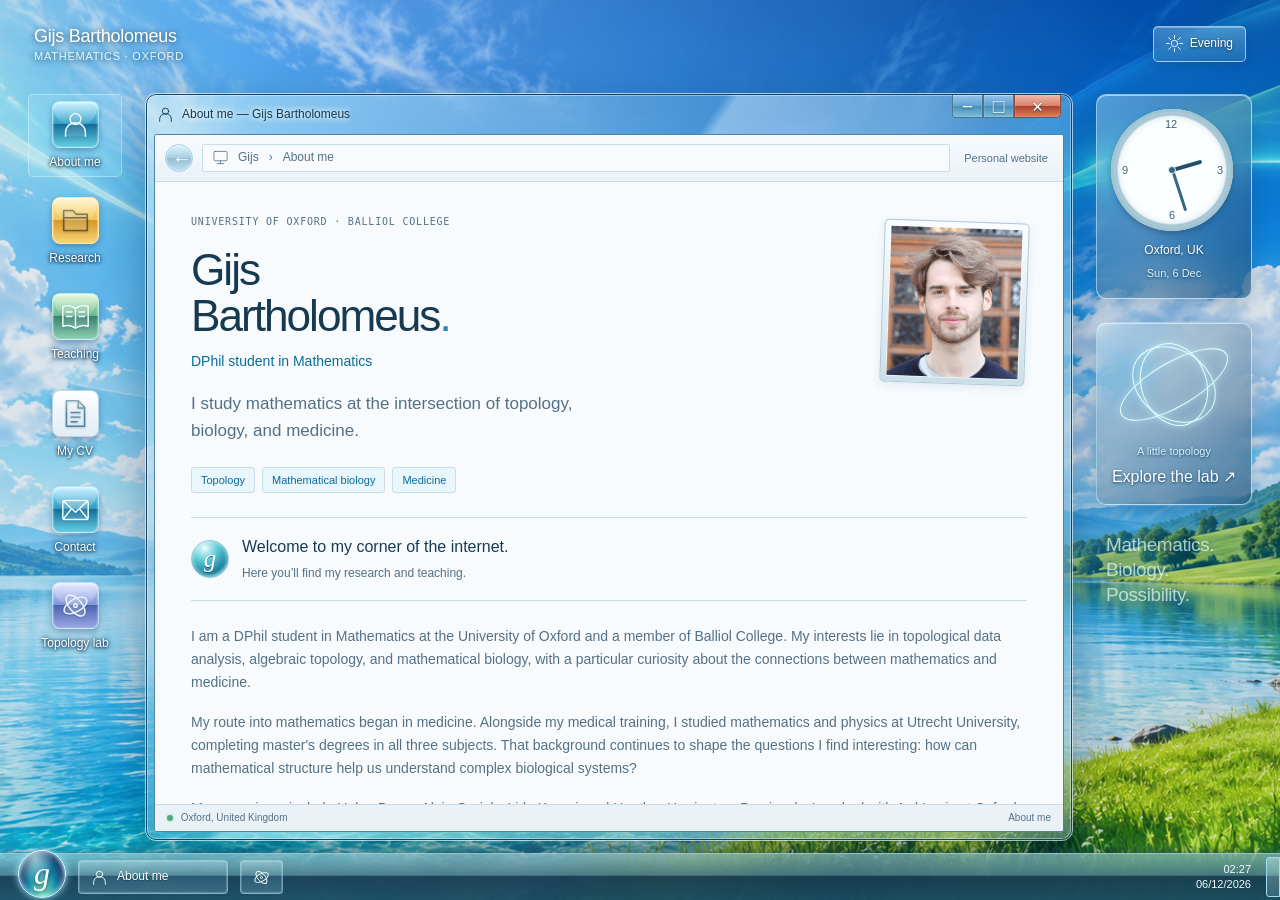
==== site/index.html @ 88df1aa8 "Create Frutiger Aero academic website" ====
<!doctype html>
<html lang="en">
<head>
<meta charset="utf-8"><meta name="viewport" content="width=device-width, initial-scale=1">
<title>Gijs Bartholomeus — Mathematics, Oxford</title>
<meta name="description" content="Gijs Bartholomeus, DPhil student in Mathematics at Oxford. Topology, mathematical biology, and medicine. Research, publications, teaching, and an interactive topology playground.">
<meta name="theme-color" content="#15759c"><meta name="color-scheme" content="light dark">
<meta property="og:title" content="Gijs Bartholomeus — Mathematics, Oxford"><meta property="og:description" content="I study mathematics at the intersection of topology, biology, and medicine."><meta property="og:type" content="website"><meta property="og:url" content="https://gijsbartholomeus.github.io/"><meta property="og:image" content="https://gijsbartholomeus.github.io/assets/portrait.png"><meta property="og:image:alt" content="Portrait of Gijs Bartholomeus">
<link rel="canonical" href="https://gijsbartholomeus.github.io/"><link rel="icon" href="assets/favicon.svg" type="image/svg+xml"><link rel="stylesheet" href="style.css">
<script>try{document.documentElement.dataset.theme=localStorage.getItem('aero-theme')||'light';}catch{}</script>
<script src="topology.js" defer></script><script src="app.js" defer></script>
</head>
<body>
<svg class="icon-defs" xmlns="http://www.w3.org/2000/svg" aria-hidden="true"><defs>
<symbol id="i-user" viewBox="0 0 32 32"><circle cx="16" cy="10" r="6"/><path d="M5 29v-4a11 11 0 0 1 22 0v4"/></symbol>
<symbol id="i-folder" viewBox="0 0 32 32"><path d="M3 9V5h10l4 4h12v18H3Z"/><path d="M3 13h26"/></symbol>
<symbol id="i-book" viewBox="0 0 32 32"><path d="M16 7C11 3 5 4 2 5v22c5-2 10-1 14 2 4-3 9-4 14-2V5c-3-1-9-2-14 2v22"/><path d="M6 11h6M6 16h6M20 11h6M20 16h6"/></symbol>
<symbol id="i-file" viewBox="0 0 32 32"><path d="M6 2h13l7 7v21H6Z"/><path d="M19 2v8h7M11 15h10M11 20h10M11 25h7"/></symbol>
<symbol id="i-mail" viewBox="0 0 32 32"><rect x="2" y="6" width="28" height="21" rx="2"/><path d="m3 7 13 12L29 7M3 26l8-10m18 10-8-10"/></symbol>
<symbol id="i-topology" viewBox="0 0 32 32"><ellipse cx="16" cy="16" rx="14" ry="7" transform="rotate(-30 16 16)"/><ellipse cx="16" cy="16" rx="14" ry="7" transform="rotate(50 16 16)"/><circle cx="16" cy="16" r="2"/></symbol>
<symbol id="i-down" viewBox="0 0 32 32"><path d="M16 3v20m-8-8 8 8 8-8M4 23v6h24v-6"/></symbol>
<symbol id="i-sun" viewBox="0 0 32 32"><circle cx="16" cy="16" r="6"/><path d="M16 1v5m0 20v5M1 16h5m20 0h5M5 5l4 4m14 14 4 4M5 27l4-4M23 9l4-4"/></symbol>
<symbol id="i-monitor" viewBox="0 0 32 32"><rect x="2" y="3" width="28" height="20" rx="2"/><path d="M16 23v6M9 29h14"/></symbol>
</defs></svg>
<a class="skip-link" href="#about">Skip to profile content</a>
<div class="wallpaper" aria-hidden="true"></div><div class="light-ribbon" aria-hidden="true"></div>
<header class="desktop-heading"><a class="desktop-brand" href="#about">Gijs Bartholomeus <span>Mathematics · Oxford</span></a><div class="desktop-tools"><button id="theme-toggle" class="glass-button" type="button"><svg class="icon" aria-hidden="true"><use href="#i-sun"/></svg><span>Evening</span></button></div></header>
<div class="desktop-layout">
<nav class="desktop-shortcuts" aria-label="Desktop shortcuts">
<a class="shortcut" href="#about"><span class="desktop-icon blue"><svg aria-hidden="true"><use href="#i-user"/></svg></span><span>About me</span></a>
<a class="shortcut" href="#research"><span class="desktop-icon gold"><svg aria-hidden="true"><use href="#i-folder"/></svg></span><span>Research</span></a>
<a class="shortcut" href="#teaching"><span class="desktop-icon green"><svg aria-hidden="true"><use href="#i-book"/></svg></span><span>Teaching</span></a>
<a class="shortcut" href="#cv"><span class="desktop-icon paper"><svg aria-hidden="true"><use href="#i-file"/></svg></span><span>My CV</span></a>
<a class="shortcut" href="#contact"><span class="desktop-icon blue"><svg aria-hidden="true"><use href="#i-mail"/></svg></span><span>Contact</span></a>
<a class="shortcut" href="#playground"><span class="desktop-icon violet"><svg aria-hidden="true"><use href="#i-topology"/></svg></span><span>Topology lab</span></a>
</nav>
<main class="aero-window" id="profile-window" aria-label="Academic profile">
<div class="titlebar" id="window-handle"><span class="window-title"><svg class="icon" aria-hidden="true"><use id="window-icon" href="#i-user"/></svg><span id="window-title">About me — Gijs Bartholomeus</span></span><div class="window-controls"><button id="minimize" aria-label="Minimize profile window" type="button">−</button><button id="maximize" aria-label="Maximize profile window" aria-pressed="false" type="button">□</button><button id="close-window" class="close" aria-label="Close profile window" type="button">×</button></div></div>
<div class="window-shell"><div class="explorer-toolbar"><button id="back" type="button" aria-label="Back to previous folder" disabled>←</button><div class="breadcrumb"><svg class="icon" aria-hidden="true"><use href="#i-monitor"/></svg><a href="#about">Gijs</a><span aria-hidden="true">›</span><span id="folder-name">About me</span></div><span class="toolbar-label">Personal website</span></div>
<div class="explorer-layout">
<div class="content-scroll" id="content-scroll">
<section class="panel" id="about" aria-labelledby="about-title"><div class="profile-hero"><div><p class="eyebrow">University of Oxford · Balliol College</p><h1 id="about-title" tabindex="-1">Gijs<br>Bartholomeus<span class="name-dot">.</span></h1><p class="position">DPhil student in Mathematics</p><p class="intro">I study mathematics at the intersection of topology, biology, and medicine.</p></div><figure class="portrait"><img src="assets/portrait.png" alt="Gijs Bartholomeus" width="1597" height="1817"></figure></div><div class="research-keywords"><span>Topology</span><span>Mathematical biology</span><span>Medicine</span></div><div class="welcome-note"><span class="welcome-orb" aria-hidden="true">g</span><div><h2>Welcome to my corner of the internet.</h2><p>Here you’ll find my research and teaching.</p></div></div><div class="about-copy"><p>I am a DPhil student in Mathematics at the University of Oxford and a member of Balliol College. My interests lie in topological data analysis, algebraic topology, and mathematical biology, with a particular curiosity about the connections between mathematics and medicine.</p><p>My route into mathematics began in medicine. Alongside my medical training, I studied mathematics and physics at Utrecht University, completing master&#x27;s degrees in all three subjects. That background continues to shape the questions I find interesting: how can mathematical structure help us understand complex biological systems?</p><p>My supervisors include Helen Byrne, Alain Goriely, Lida Kanari, and Heather Harrington. Previously, I worked with Ard Louis at Oxford on simplicity bias and sloppiness in gene regulatory networks.</p></div><div class="button-row"><a class="aero-button primary" href="#research"><svg class="icon" aria-hidden="true"><use href="#i-folder"/></svg>Explore my research</a><a class="aero-button" href="assets/gijs-bartholomeus-cv.pdf" download>Download CV</a></div></section>
<section class="panel" id="research" aria-labelledby="research-title"><p class="eyebrow">Research folder</p><h2 class="page-title" id="research-title" tabindex="-1">Structure in living systems.</h2><p class="section-intro">My interests span topology, mathematical biology, and the connections between mathematics and medicine.</p><div class="interests-grid"><article class="interest"><span class="roman">01</span><div><h3>Topological data analysis</h3><p>Finding structure in complex data through connectivity, loops, and the features that persist across scales.</p></div></article><article class="interest"><span class="roman">02</span><div><h3>Algebraic topology</h3><p>Studying shape through algebraic structures, and exploring how these ideas can inform applied questions.</p></div></article><article class="interest"><span class="roman">03</span><div><h3>Mathematical biology</h3><p>Using mathematical models to understand the dynamics and organisation of living systems.</p></div></article><article class="interest"><span class="roman">04</span><div><h3>Mathematics &amp; medicine</h3><p>Bringing a clinical perspective to questions in mathematical modelling and the analysis of biomedical data.</p></div></article></div><div class="research-content"><div class="research-group"><h2 class="eyebrow">Publications</h2><article class="research-row"><span class="date">2023</span><div><h3><a href="https://doi.org/10.1007/s00330-023-09643-8">Robustness of pulmonary nodule radiomic features on computed tomography as a function of varying radiation dose levels: a multi-dose in vivo patient study <span aria-hidden="true">↗</span></a></h3><p class="authors">G. A. Bartholomeus, W. A. C. van Amsterdam, A. M. den Harder, M. J. Willemink, R. W. van Hamersvelt, P. A. de Jong &amp; T. Leiner</p><p class="metadata">European Radiology · 33, 7044–7055</p></div></article><article class="research-row"><span class="date">2022</span><div><h3><a href="https://doi.org/10.1038/s41598-022-09775-9">Individual treatment effect estimation in the presence of unobserved confounding using proxies: a cohort study in stage III non-small cell lung cancer <span aria-hidden="true">↗</span></a></h3><p class="authors">W. A. C. van Amsterdam, J. J. C. Verhoeff, N. I. Harlianto, G. A. Bartholomeus, A. M. Puli, P. A. de Jong, T. Leiner, A. S. R. van Lindert, M. J. C. Eijkemans &amp; R. Ranganath</p><p class="metadata">Scientific Reports · 12, 5848</p></div></article></div><div class="research-group"><h2 class="eyebrow">Selected projects</h2><article class="research-row"><span class="date">2025–26</span><div><h3>Simplicity bias and sloppiness in gene regulatory networks</h3><p>Master&#x27;s research on dynamical phenotypes in models of the budding-yeast cell cycle, connecting global biases in behaviour with local parameter-space geometry.</p><p class="metadata">MSc thesis · University of Oxford · Supervisor: Ard Louis</p></div></article></div></div></section>
<section class="panel" id="teaching" aria-labelledby="teaching-title"><h2 class="eyebrow" id="teaching-title" tabindex="-1">Teaching & outreach</h2><div class="teaching-content"><article class="teaching-row"><span class="date">2020–26</span><div><h3>Teaching assistant</h3><p class="institution">Utrecht University</p><p>Teaching across mathematics, physics, and medicine.</p></div></article><article class="teaching-row"><span class="date">2018–25</span><div><h3>Senior teacher</h3><p class="institution">Stichting Studiebegeleiding, Leiden</p><p>Intensive examination-preparation courses for secondary-school students, alongside leading a team of teaching assistants.</p></div></article></div><div class="soft-note"><svg class="icon" aria-hidden="true"><use href="#i-book"/></svg><p>I’m interested in mathematics education and in making difficult ideas approachable.</p></div></section>
<section class="panel" id="cv" aria-labelledby="cv-title"><p class="eyebrow">Documents / Curriculum vitae</p><h2 class="page-title" id="cv-title" tabindex="-1">My academic CV.</h2><div class="cv-file"><span class="desktop-icon paper"><svg aria-hidden="true"><use href="#i-file"/></svg></span><div><h3>Gijs Bartholomeus — Curriculum Vitae</h3><p>PDF · 2 pages · Updated 21 October 2026</p></div></div><div class="button-row"><a class="aero-button primary" href="assets/gijs-bartholomeus-cv.pdf" download><svg class="icon" aria-hidden="true"><use href="#i-down"/></svg>Download PDF</a><a class="aero-button" href="assets/gijs-bartholomeus-cv.pdf" target="_blank" rel="noopener">Open PDF in a new tab ↗</a></div><details class="cv-preview"><summary>Preview the CV</summary><object data="assets/gijs-bartholomeus-cv.pdf" type="application/pdf" aria-label="Academic CV preview"><p>Your browser does not display PDFs here. <a href="assets/gijs-bartholomeus-cv.pdf">Open the CV</a>.</p></object></details></section>
<section class="panel" id="contact" aria-labelledby="contact-title"><h2 class="eyebrow" id="contact-title" tabindex="-1">Address book</h2><p class="section-intro">I’m happy to hear from people interested in topology, mathematical biology, and the connections between mathematics and medicine.</p><div class="contact-card"><span class="desktop-icon blue"><svg aria-hidden="true"><use href="#i-mail"/></svg></span><div><span class="eyebrow">Email</span><span class="email">firstname.lastname [at] balliol [dot] ox [dot] ac [dot] uk</span></div></div><div class="contact-links"><a href="https://github.com/gijsbartholomeus"><span>GitHub</span><span>gijsbartholomeus ↗</span></a><a href="https://www.linkedin.com/in/gijsbartholomeus"><span>LinkedIn</span><span>Gijs Bartholomeus ↗</span></a><a href="https://www.balliol.ox.ac.uk/"><span>College</span><span>Balliol College ↗</span></a></div><p class="contact-location">University of Oxford · Oxford, United Kingdom</p></section>
<section class="panel" id="playground" aria-labelledby="playground-title"><p class="eyebrow">Topology lab / An interactive experiment</p><h2 class="page-title" id="playground-title" tabindex="-1">When does a loop appear?</h2><p class="section-intro">Move the scale slider. Nearby points connect; three mutually connected points form a filled triangle. Watch separate pieces join and loops appear, then fill in.</p><div class="lab-toolbar"><label>Point cloud <select id="cloud-shape"><option value="ring">One ring</option><option value="double">Two rings</option><option value="clusters">Three clusters</option></select></label><button class="aero-button" type="button" id="animate-lab" aria-pressed="false">Play scale</button><button class="aero-button" type="button" id="reset-lab">Reset</button></div><div class="canvas-frame"><canvas id="topology" role="img" aria-label="Interactive Vietoris–Rips complex. The counts of connected components and unfilled loops are shown below."></canvas><div class="canvas-caption">VIETORIS–RIPS FILTRATION <span>ℤ₂ coefficients</span></div></div><div class="scale-control"><label for="scale">Connection scale ε <output id="scale-value" for="scale">0.35</output></label><input id="scale" type="range" min="0" max="240" value="35" step="1"><div class="range-labels"><span>Separate points</span><span>Connected structure</span></div></div><dl class="lab-stats" aria-live="polite" aria-atomic="true"><div><dt>Components β₀</dt><dd id="components">—</dd></div><div><dt>Unfilled loops β₁</dt><dd id="loops">—</dd></div><div><dt>Edges</dt><dd id="edges">—</dd></div></dl><details class="math-explanation"><summary>What am I looking at?</summary><p>This is the 2-skeleton of a Vietoris–Rips complex. An edge joins points at distance at most ε; a triangle is filled when all three edges are present. The displayed counts are computed from the complex at the current scale.</p><p>β₀ counts connected components. β₁ counts independent unfilled loops, using homology over ℤ₂. Higher-dimensional simplices do not change these two counts. This is an illustration of the filtration used in persistent homology; it does not compute a persistence barcode.</p><p>The point clouds are synthetic examples. Distances are in arbitrary units.</p></details><noscript><p>The topology playground needs JavaScript. All other website content remains available.</p></noscript></section>
<footer class="content-footer"><span>© <span id="year">2026</span> Gijs Bartholomeus</span></footer>
</div></div><div class="window-status"><span><span class="status-dot"></span> Oxford, United Kingdom</span><span id="status-label">About me</span></div></div>
</main>
<div id="desktop-welcome" class="desktop-welcome" hidden><p>Welcome to my personal desktop.</p><a class="glass-button" href="#about" id="restore-profile">Open my profile</a></div>
<aside class="gadgets" aria-label="Desktop gadgets"><div class="gadget clock-gadget"><div class="clockface" aria-hidden="true"><span class="clock-number n12">12</span><span class="clock-number n3">3</span><span class="clock-number n6">6</span><span class="clock-number n9">9</span><span class="hand hour" id="hour-hand"></span><span class="hand minute" id="minute-hand"></span><span class="clock-pin"></span></div><p>Oxford, UK</p><time id="oxford-time">London time</time></div><a class="gadget topology-gadget" href="#playground"><div class="glass-orbit" aria-hidden="true"><span></span><span></span><span></span></div><span class="gadget-label">A little topology</span><strong>Explore the lab ↗</strong></a><div class="desktop-signature">Mathematics.<br>Biology.<br>Possibility.</div></aside>
</div>
<nav class="start-menu" id="start-menu" aria-label="Start menu" hidden><div class="start-profile"><img src="assets/portrait.png" alt="" width="44" height="44"><span>Gijs Bartholomeus<small>University of Oxford</small></span></div><a href="#about"><svg class="icon" aria-hidden="true"><use href="#i-user"/></svg>About me</a><a href="#research"><svg class="icon" aria-hidden="true"><use href="#i-folder"/></svg>Research</a><a href="#teaching"><svg class="icon" aria-hidden="true"><use href="#i-book"/></svg>Teaching</a><a href="#cv"><svg class="icon" aria-hidden="true"><use href="#i-file"/></svg>Curriculum vitae</a><a href="#contact"><svg class="icon" aria-hidden="true"><use href="#i-mail"/></svg>Contact</a><a href="#playground"><svg class="icon" aria-hidden="true"><use href="#i-topology"/></svg>Topology lab</a><div class="start-footer">Welcome to my corner of the internet.</div></nav>
<footer class="taskbar"><button class="start-orb" id="start" type="button" aria-label="Open Start menu" aria-expanded="false" aria-controls="start-menu">g</button><button class="task-tab" id="task-profile" type="button" aria-label="Restore profile window"><svg class="icon" aria-hidden="true"><use href="#i-user"/></svg><span id="task-label">About me</span></button><a class="task-lab" href="#playground" aria-label="Open topology lab"><svg class="icon" aria-hidden="true"><use href="#i-topology"/></svg></a><span class="taskbar-spacer"></span><span class="task-clock"><time id="task-time"></time><span id="task-date"></span></span><button id="show-desktop" type="button" aria-label="Show desktop" title="Show desktop"></button></footer>
</body></html>
---- site/style.css ----
:root{color-scheme:light;--ink:#183a50;--muted:#557084;--page:#f7fbfe;--sidebar:#eaf2f8;--line:#cadce8;--accent:#086d9b;--soft:#e9f6fc;--glass:rgba(174,225,245,.48);--button-top:#fff;--button-bottom:#d7e7ef}html[data-theme=dark]{color-scheme:dark;--ink:#e3f4ff;--muted:#abc6d8;--page:#132b3c;--sidebar:#1b3548;--line:#3a566b;--accent:#8ad7ff;--soft:#1d3d50;--glass:rgba(50,101,130,.65);--button-top:#3e617a;--button-bottom:#244258}*{box-sizing:border-box}body{margin:0;color:var(--ink);background:#146e91;font:14px/1.65 'Segoe UI',Tahoma,Arial,sans-serif;-webkit-font-smoothing:antialiased}button,input,select{font:inherit}button,a,summary,input,select{-webkit-tap-highlight-color:transparent}button,summary{cursor:pointer}a{color:var(--accent);text-decoration:none}a:hover{text-decoration:underline}button:focus-visible,a:focus-visible,input:focus-visible,select:focus-visible,summary:focus-visible{outline:3px solid #edb932;outline-offset:3px}button:disabled{cursor:default;opacity:.4}h1,h2,h3,h4,p,figure,dl,dd{margin:0}h1,h2,h3,h4{font-weight:400}button{color:inherit}svg{display:block}.icon-defs{position:absolute;width:0;height:0;overflow:hidden}.icon{width:17px;height:17px;fill:none;stroke:currentColor;stroke-width:1.7;stroke-linecap:round;stroke-linejoin:round;flex:none}[hidden]{display:none!important}.skip-link{position:fixed;top:-100px;left:20px;background:var(--page);padding:10px 18px;z-index:100}.skip-link:focus{top:10px}.wallpaper{position:fixed;inset:0;z-index:-3;background:linear-gradient(#073b6322,#094c6d22),url('assets/aero-wallpaper.png') center/cover no-repeat,linear-gradient(145deg,#16447c,#48b9ce 62%,#80c783);transition:filter .4s}.light-ribbon{position:fixed;z-index:-2;pointer-events:none;inset:0;background:radial-gradient(ellipse at 30% 0%,#f5ffff44,transparent 60%)}html[data-theme=dark] .wallpaper{filter:brightness(.45) saturate(.85)}.desktop-heading{padding:22px 34px 20px;display:flex;justify-content:space-between;align-items:center;gap:20px;color:#fff;text-shadow:0 1px 6px #17405b}.desktop-brand{color:inherit;font-size:18px;letter-spacing:-.25px;line-height:1.4}.desktop-brand span{display:block;font-size:11px;letter-spacing:.07em;text-transform:uppercase;color:#e5f7ff}.desktop-tools{display:flex;gap:9px}.glass-button{display:inline-flex;align-items:center;justify-content:center;gap:7px;border:1px solid #e1faff9c;background:linear-gradient(#c7f2ff4d,#75adc32e);box-shadow:inset 0 1px #ffffff55,0 2px 8px #14375533;color:#fff;text-shadow:0 1px 3px #103349;border-radius:5px;padding:7px 12px;font-size:12px;backdrop-filter:blur(12px);text-decoration:none}.glass-button:hover{background:#d0f5ff66;text-decoration:none}.desktop-layout{display:grid;grid-template-columns:94px minmax(0,1040px) 156px;justify-content:center;gap:24px;max-width:1560px;margin:0 auto;padding:6px 28px 95px;align-items:start}.desktop-shortcuts{display:flex;flex-direction:column;gap:13px}.shortcut{padding:6px 3px;display:flex;flex-direction:column;align-items:center;gap:6px;color:#fff;border:1px solid transparent;border-radius:5px;font-size:12px;text-shadow:0 1px 3px #052c48,0 0 5px #052c48;text-align:center;line-height:1.35}.shortcut:hover,.shortcut[aria-current=page]{background:#bfeeff33;border-color:#d8f8ff7a;text-decoration:none}.desktop-icon{width:47px;height:47px;border-radius:8px;position:relative;display:grid;place-items:center;flex:none;box-shadow:inset 0 1px 2px #fff,0 3px 6px #082f6655;border:1px solid #d1f6ffb0;overflow:hidden}.desktop-icon:after{content:'';position:absolute;inset:1px 1px 50%;background:linear-gradient(#ffffff7a,#ffffff11);border-radius:6px 6px 20px 20px;pointer-events:none}.desktop-icon svg{width:29px;height:29px;fill:#ffffff20;stroke:currentColor;stroke-width:1.6;stroke-linecap:round;stroke-linejoin:round;filter:drop-shadow(0 1px 1px #14517055)}.blue{background:linear-gradient(#8fe0ff,#2e9bc5 48%,#136d97 50%,#66cee3);color:#edffff}.gold{background:linear-gradient(#ffe8a0,#f0c75a 48%,#d79826 50%,#f9d576);color:#765323;border-color:#ffe6aa}.green{background:linear-gradient(#c3edbb,#6bb891 48%,#388270 50%,#8dcfb1);color:#f3fff9}.paper{background:linear-gradient(#fafdff,#e2edf5);color:#4e7e9b;border-color:#b7d7e7}.violet{background:linear-gradient(#cdd2ff,#8196d9 48%,#4c63ac 50%,#9aa8e5);color:#eff3ff}.aero-window{position:relative;min-width:0;padding:7px;border:1px solid #17435e;outline:1px solid #e7faffad;border-radius:10px;background:linear-gradient(125deg,#eaffff77,#78badb55 40%,#f0ffff77 41%,#91cde04d 67%,#9dc9e35c);backdrop-filter:blur(22px);box-shadow:0 18px 48px #032d5366,inset 0 0 0 1px #ffffff66}.titlebar{height:32px;display:flex;justify-content:space-between;gap:10px;align-items:center;padding:0 3px 7px;color:#12384b;text-shadow:0 0 5px #fff,0 0 9px #fff;user-select:none;touch-action:none}.window-title{display:flex;align-items:center;gap:8px;min-width:0;font-size:12px}.window-title>span{overflow:hidden;white-space:nowrap;text-overflow:ellipsis}.window-controls{display:none;flex-shrink:0;align-self:flex-start;margin-top:-7px}.js .window-controls{display:flex}.window-controls button{height:23px;width:31px;border:1px solid #4a778b;border-top:0;background:linear-gradient(#d5ecfa88,#78b5d366 48%,#448baabb 50%,#89cbe2bb);color:#fff;font:19px/1 Arial;box-shadow:inset 0 0 1px #fff;text-shadow:0 1px 2px #34596e}.window-controls button:first-child{border-radius:0 0 0 4px}.window-controls .close{width:47px;border-color:#8b4a3a;border-radius:0 0 5px 0;background:linear-gradient(#efbaab,#d7826a 48%,#ab402b 50%,#d68164)}.window-controls button:hover{filter:brightness(1.2);box-shadow:0 0 8px #bdefff}.window-controls .close:hover{box-shadow:0 0 10px #ff5d2c}.window-shell{border:1px solid #54829c;background:var(--page);border-radius:3px;overflow:hidden}.explorer-toolbar{display:flex;align-items:center;gap:9px;padding:9px 10px;background:linear-gradient(var(--page),var(--sidebar));border-bottom:1px solid var(--line)}.explorer-toolbar>button{border-radius:50%;border:1px solid #3e96bd;background:linear-gradient(#b9f1ff,#358eb8 50%,#12688f 51%,#71c6e7);color:white;width:28px;height:28px;line-height:1;font-size:21px;text-shadow:0 1px #246486;box-shadow:inset 0 0 0 1px #ffffff88}.breadcrumb{display:flex;align-items:center;gap:10px;flex:1;min-width:0;border:1px solid var(--line);background:var(--page);padding:3px 10px;border-radius:2px;font-size:12px;color:var(--muted)}.breadcrumb a{color:inherit}.breadcrumb .icon{width:15px;height:15px}.toolbar-label{font-size:11px;color:var(--muted);padding:0 5px}.explorer-layout{display:grid;grid-template-columns:minmax(0,1fr)}.content-scroll{min-width:0}.panel{padding:32px 36px 36px;scroll-margin-top:15px}.panel+.panel{border-top:1px solid var(--line)}.js .content-scroll{height:calc(100dvh - 233px);min-height:440px;max-height:880px;overflow:auto;overscroll-behavior:contain;scrollbar-width:thin;scrollbar-color:#94b9cc var(--sidebar)}.js .panel{border:0;min-height:calc(100% - 40px)}.profile-hero{display:grid;grid-template-columns:1fr 145px;gap:27px;align-items:start}.eyebrow{font:10px/1.6 'SFMono-Regular',Consolas,monospace;text-transform:uppercase;letter-spacing:.08em;color:var(--muted)}h1{font-size:clamp(37px,3.45vw,55px);line-height:1.05;letter-spacing:-2px;margin:17px 0 10px}.name-dot{color:#2987ac}.position{font-size:14px;color:var(--accent);margin-bottom:17px}.intro{font-size:17px;line-height:1.6;max-width:440px;color:var(--muted)}.portrait{padding:5px;background:linear-gradient(#fafdff,#cbdfe9);border:1px solid #adc7d7;border-radius:5px;box-shadow:0 3px 8px #1a446d18;transform:rotate(2deg);margin-top:7px}.portrait img{display:block;width:100%;height:auto;border:1px solid #ffffff99}.research-keywords{display:flex;flex-wrap:wrap;gap:7px;margin:23px 0}.research-keywords span{background:var(--soft);border:1px solid var(--line);border-radius:3px;padding:3px 9px;font-size:11px;color:var(--accent)}.welcome-note{display:flex;gap:13px;align-items:center;padding:16px 0;border-block:1px solid var(--line);margin:24px 0}.welcome-note h2{font-size:16px;color:var(--ink);margin-bottom:3px}.welcome-note p{font-size:12px;color:var(--muted)}.welcome-orb{width:38px;height:38px;display:grid;place-items:center;flex:none;border-radius:50%;font:italic 25px Georgia,serif;background:radial-gradient(circle at 35% 20%,#eeffff,#59c9d2 35%,#187a9d 70%,#a7e5ed);border:1px solid #9fcada;color:#fff;text-shadow:0 1px #286176;box-shadow:inset 0 0 5px #c8ffff}.about-copy{color:var(--muted);font-size:14px}.about-copy p+p{margin-top:17px}.button-row{display:flex;flex-wrap:wrap;gap:10px;margin-top:25px}.aero-button{display:inline-flex;gap:8px;align-items:center;justify-content:center;padding:7px 14px;border:1px solid #91b3c6;border-radius:4px;background:linear-gradient(var(--button-top),var(--button-bottom) 48%,var(--button-bottom) 50%,var(--sidebar));box-shadow:inset 0 0 0 1px #ffffff44,0 1px 2px #14354714;color:var(--ink);font-size:12px;line-height:1.5;text-decoration:none;min-height:34px}.aero-button:hover{filter:brightness(1.06);border-color:#509fc7;text-decoration:none}.aero-button.primary{color:#fff;border-color:#397e9f;background:linear-gradient(#80cee8,#328eaf 48%,#146c94 50%,#4baac4);box-shadow:inset 0 0 0 1px #e6fbff66;text-shadow:0 1px 2px #124b6c}.window-status{display:flex;align-items:center;justify-content:space-between;gap:15px;padding:5px 12px;border-top:1px solid var(--line);font-size:10px;color:var(--muted);background:var(--sidebar)}.status-dot{display:inline-block;width:6px;height:6px;background:#52a982;border-radius:50%;margin-right:5px;box-shadow:0 0 3px #9cddae}.page-title{font-size:32px;line-height:1.2;letter-spacing:-.9px;margin:10px 0 18px}.section-intro{font-size:15px;line-height:1.75;color:var(--muted);max-width:700px;margin-bottom:27px}.interests-grid{display:grid;grid-template-columns:1fr 1fr;gap:23px;margin-bottom:37px}.interest{display:flex;gap:10px}.roman{font:11px monospace;color:var(--accent);padding-top:4px}.interest h3{font-size:15px;line-height:1.4;margin-bottom:7px}.interest p{font-size:12px;line-height:1.7;color:var(--muted)}.research-group{margin-top:28px}.research-group>.eyebrow{font-size:11px;margin-bottom:10px;color:var(--accent)}.research-row,.teaching-row{display:grid;grid-template-columns:54px 1fr;gap:15px;border-top:1px solid var(--line);padding:20px 0}.date{font:11px/1.5 monospace;color:var(--muted);padding-top:4px}.research-row h3,.teaching-row h3{font-size:17px;line-height:1.5;margin-bottom:9px}.research-row h3 a{color:var(--ink)}.research-row h3 a span{color:var(--accent)}.research-row p,.teaching-row p{font-size:13px;line-height:1.75;color:var(--muted)}.research-row .authors{font-size:11px}.research-row .metadata,.teaching-row .institution{color:var(--accent);font-size:11px;margin:6px 0}.soft-note{display:flex;gap:15px;align-items:center;background:var(--soft);border:1px solid var(--line);padding:18px;border-radius:5px;margin-top:20px;color:var(--muted);font-size:13px}.cv-file{display:flex;gap:20px;align-items:center;padding:22px;background:var(--sidebar);border:1px solid var(--line);border-radius:5px}.cv-file h3{font-size:17px;line-height:1.4}.cv-file p{font-size:12px;margin-top:7px;color:var(--muted)}details{margin-top:26px;border-top:1px solid var(--line);padding-top:15px}summary{font-size:13px;color:var(--accent)}.cv-preview object{display:block;width:100%;height:600px;margin-top:15px;border:1px solid var(--line);background:#fff}.contact-card{display:flex;gap:22px;align-items:start;padding:25px 0;border-block:1px solid var(--line);margin:28px 0}.email{display:block;overflow-wrap:anywhere;font-size:17px;line-height:1.6;margin:6px 0 8px}.contact-links a{display:flex;justify-content:space-between;gap:20px;padding:14px 0;border-bottom:1px solid var(--line);font-size:13px}.contact-links a>span:first-child{color:var(--muted)}.contact-location{font-size:12px;color:var(--muted);margin-top:25px}.content-footer{display:flex;justify-content:space-between;gap:10px;margin:0 36px;padding:14px 0 20px;border-top:1px solid var(--line);font-size:10px;color:var(--muted)}.gadgets{display:flex;flex-direction:column;gap:23px}.gadget{border:1px solid #c8edffaa;background:linear-gradient(135deg,#e2fbff55,#153f658c);border-radius:10px;box-shadow:0 5px 18px #0d345433,inset 0 1px #ffffff88;backdrop-filter:blur(15px);padding:14px;color:#fff;text-align:center;text-shadow:0 1px 3px #144260}.clockface{height:122px;width:122px;border-radius:50%;position:relative;background:radial-gradient(circle,#fcffff 0 62%,#b2cedb 64%,#e3f7ff 71%);box-shadow:0 3px 6px #14314b55,inset 0 0 0 3px #a2c4d1,inset 0 0 13px #759fb9;color:#3c6177;text-shadow:none}.clock-number{position:absolute;font-size:11px;line-height:1}.n12{top:10px;left:54px}.n3{top:56px;right:10px}.n6{bottom:10px;left:58px}.n9{top:56px;left:11px}.hand{position:absolute;bottom:50%;left:calc(50% - 1.5px);width:3px;background:#214e6a;transform-origin:bottom;border-radius:3px}.hour{height:30px;width:4px}.minute{height:43px;background:#366885}.clock-pin{position:absolute;width:8px;height:8px;top:calc(50% - 4px);left:calc(50% - 4px);background:#38627b;border:1px solid #d5edf5;border-radius:50%}.clock-gadget p{font-size:12px;margin-top:10px}.clock-gadget time{font-size:11px;color:#dbf4ff}.glass-orbit{height:95px;position:relative;margin-bottom:10px}.glass-orbit span{position:absolute;inset:13px 18px;border:1px solid #eaffff;border-radius:50%;transform:rotate(35deg);box-shadow:0 0 8px #c1f9ff66,inset 0 0 12px #c1f9ff44}.glass-orbit span:nth-child(2){inset:25px 2px;transform:rotate(-30deg)}.glass-orbit span:nth-child(3){inset:5px 30px;transform:rotate(-20deg)}.topology-gadget:hover{text-decoration:none;background:linear-gradient(135deg,#e2fbff77,#153f658c)}.gadget-label{font-size:11px;display:block;color:#d9f2ff}.topology-gadget strong{font-size:16px;font-weight:400;display:block;margin-top:4px}.desktop-signature{font-size:19px;line-height:1.3;letter-spacing:-.4px;color:#e9ffffb0;text-shadow:0 1px 6px #235f7777;padding:5px 10px}.taskbar{position:fixed;z-index:40;bottom:0;left:0;right:0;display:none;align-items:center;gap:12px;height:47px;padding:3px 0 3px 18px;background:linear-gradient(#91c6d799,#49788bdc 46%,#173b53ed 49%,#194b62ef);border-top:1px solid #ddf7ffab;box-shadow:0 -2px 8px #0e3a5966;backdrop-filter:blur(18px)}.js .taskbar{display:flex}.start-orb{width:48px;height:48px;flex:none;border-radius:50%;margin-top:-7px;border:1px solid #daffff;background:radial-gradient(ellipse at 35% 18%,#e7ffffa3,transparent 45%),radial-gradient(ellipse at 50% 88%,#8affce,#1289aa 42%,#153c69 70%,#92ddf4);box-shadow:0 0 7px #a3e8ff,inset 0 0 6px #f4ffffcc;color:white;font:italic 32px Georgia,serif;text-shadow:0 2px 4px #113a59}.start-orb:hover{box-shadow:0 0 16px #beffff,inset 0 0 6px #f4ffff}.task-tab,.task-lab{display:flex;align-items:center;gap:9px;border:1px solid #add5e78c;border-radius:4px;color:#fff;padding:5px 12px;height:34px;background:linear-gradient(#e4faff4d,#9cd4ec22 48%,#4b8daa55 50%,#b7f1ff33);box-shadow:inset 0 0 0 1px #e6ffff33;text-shadow:0 1px #1d4d67;font-size:12px}.task-tab{min-width:150px;text-align:left}.task-tab:hover,.task-lab:hover{background:#dafaff66;text-decoration:none}.taskbar-spacer{flex:1}.task-clock{color:#f0fbff;text-align:right;font-size:11px;line-height:1.35;display:flex;flex-direction:column;margin-right:3px}#show-desktop{align-self:stretch;width:14px;border:1px solid #9fddf1;border-radius:3px 0 0 3px;background:linear-gradient(#d8faff66,#9dd5e033)}.start-menu{position:fixed;z-index:45;bottom:53px;left:14px;width:290px;background:var(--page);padding:11px;border:6px solid #8ac0d6cc;outline:1px solid #ddf8ff;border-radius:8px;box-shadow:0 8px 38px #06283b88;max-height:calc(100dvh - 80px);overflow:auto}.start-profile{display:flex;gap:12px;align-items:center;padding:8px 5px 17px;border-bottom:1px solid var(--line);margin-bottom:8px;font-size:15px}.start-profile img{object-fit:cover;border:2px solid #d6e9f3;border-radius:4px}.start-profile small{display:block;font-size:11px;color:var(--muted)}.start-menu>a{display:flex;align-items:center;gap:13px;padding:9px 11px;border-radius:4px;color:var(--ink);font-size:13px}.start-menu>a:hover{background:var(--soft);text-decoration:none}.start-footer{font-size:10px;color:var(--muted);border-top:1px solid var(--line);padding:12px 5px 2px;margin-top:7px}.desktop-welcome{padding:100px 30px;text-shadow:0 2px 12px #123b5e;color:#fff}.desktop-welcome h2{font-size:clamp(40px,5vw,65px);line-height:1.1;letter-spacing:-2px}.desktop-welcome p{margin:20px 0}.desktop-welcome a{padding:10px 20px}.aero-window.maximized{position:fixed!important;inset:8px 8px 57px;z-index:30;transform:none!important;display:flex;flex-direction:column}.aero-window.maximized .window-shell{flex:1;display:flex;flex-direction:column;min-height:0}.aero-window.maximized .explorer-layout{flex:1;min-height:0}.js .aero-window.maximized .content-scroll{height:auto;max-height:none;min-height:0}.maximized .titlebar{flex:none}.maximized .window-status{flex:none}.lab-toolbar{display:flex;align-items:end;gap:10px;flex-wrap:wrap;margin-bottom:17px}.lab-toolbar label{font-size:11px;color:var(--muted);margin-right:auto}.lab-toolbar select{display:block;margin-top:4px;min-height:34px;border:1px solid var(--line);border-radius:4px;background:var(--page);color:var(--ink);padding:5px 28px 5px 10px;font-size:13px}.canvas-frame{position:relative;border:1px solid var(--line);border-radius:7px;background:radial-gradient(ellipse at center,var(--page),var(--soft));overflow:hidden}.canvas-frame canvas{display:block;width:100%;height:300px;touch-action:pan-y}.canvas-caption{display:flex;justify-content:space-between;gap:15px;padding:10px 14px;border-top:1px solid var(--line);font:9px/1.5 monospace;letter-spacing:.05em;color:var(--muted)}.scale-control{margin-top:20px}.scale-control label{display:flex;justify-content:space-between;font-size:12px;color:var(--muted)}.scale-control output{font:14px monospace;color:var(--accent)}.scale-control input{width:100%;accent-color:#2c98ba;margin:13px 0 7px}.range-labels{display:flex;justify-content:space-between;font-size:10px;color:var(--muted)}.lab-stats{display:grid;grid-template-columns:repeat(3,1fr);gap:20px;margin-top:22px;padding:18px 0;border-block:1px solid var(--line)}.lab-stats dt{font-size:11px;color:var(--muted)}.lab-stats dd{font:27px/1.4 'Segoe UI',Arial;color:var(--accent)}.math-explanation p{font-size:12px;line-height:1.8;margin-top:13px;color:var(--muted)}@media(min-width:1500px){.desktop-layout{padding-top:25px}.desktop-heading{padding-top:28px;padding-bottom:27px}.js .content-scroll{height:calc(100dvh - 285px)}}@media(max-width:1200px){.desktop-layout{grid-template-columns:82px minmax(0,1fr);gap:18px;padding-inline:24px}.gadgets{display:none}.profile-hero{grid-template-columns:1fr 135px}.explorer-layout{grid-template-columns:minmax(0,1fr)}.panel{padding:30px}.content-footer{margin-inline:30px}}@media(max-width:850px){.desktop-heading{padding:18px 20px}.desktop-brand{font-size:16px}.desktop-layout{padding:0 16px 75px;display:flex;flex-direction:column;gap:18px}.desktop-shortcuts{flex-direction:row;justify-content:space-between;width:100%;gap:5px}.shortcut{font-size:10px;flex:1;min-width:0;gap:6px;padding:5px 1px}.desktop-icon{width:40px;height:40px}.desktop-icon svg{width:25px;height:25px}.aero-window{width:100%;transform:none!important}.explorer-layout{grid-template-columns:minmax(0,1fr)}.js .content-scroll{height:auto;min-height:520px;max-height:none;overflow:visible}.panel{padding:27px}.titlebar{touch-action:auto}.window-controls #maximize{display:none}.toolbar-label{display:none}.profile-hero{grid-template-columns:1fr 120px;gap:20px}h1{font-size:38px}.intro{font-size:15px}.desktop-welcome{padding:55px 15px}.aero-window.maximized{position:relative!important;inset:auto}}@media(max-width:580px){.desktop-heading{align-items:flex-start;gap:12px;padding:16px 15px}.desktop-brand{font-size:15px}.desktop-brand span{font-size:9px;margin-top:2px}.desktop-tools{gap:5px;flex-direction:column;align-items:stretch}.glass-button{padding:5px 8px;font-size:10px;min-height:28px}.desktop-tools .icon{width:13px;height:13px}.desktop-layout{padding-inline:10px;gap:13px}.desktop-shortcuts{gap:0}.shortcut{font-size:10px}.desktop-icon{width:35px;height:37px;border-radius:6px}.desktop-icon svg{width:23px;height:23px}.aero-window{padding:5px;border-radius:7px}.titlebar{height:30px;padding:0 2px 6px}.window-title{font-size:10px;gap:5px}.window-title .icon{width:14px}.window-controls{margin-top:-5px}.window-controls button{height:21px;width:26px;font-size:17px}.window-controls .close{width:35px}.explorer-toolbar{padding:7px}.breadcrumb{padding:3px 7px;font-size:11px}.explorer-layout{display:block}.panel{padding:25px 21px 27px}.profile-hero{grid-template-columns:1fr 88px;gap:13px;align-items:start}.profile-hero .eyebrow{font-size:8px;letter-spacing:.02em}.profile-hero h1{font-size:31px;letter-spacing:-1.4px;line-height:1.07;margin-top:14px;overflow-wrap:normal}.position{font-size:12px;margin-bottom:15px;line-height:1.5}.intro{font-size:14px}.portrait{padding:3px}.research-keywords{gap:5px;margin:20px 0}.research-keywords span{font-size:9px;padding:3px 6px}.welcome-note{gap:10px;margin:20px 0}.welcome-note h2{font-size:14px;line-height:1.4}.welcome-note p{font-size:11px;line-height:1.7}.welcome-orb{width:31px;height:31px;font-size:21px}.about-copy{font-size:13px}.page-title{font-size:27px;letter-spacing:-.7px}.section-intro{font-size:14px}.interests-grid{grid-template-columns:1fr;gap:19px}.interest h3{font-size:15px}.research-row,.teaching-row{grid-template-columns:42px 1fr;gap:10px}.research-row h3,.teaching-row h3{font-size:16px}.date{font-size:10px}.research-row .authors{font-size:10px}.contact-card{gap:12px}.contact-card .desktop-icon{display:none}.email{font-size:16px}.contact-links a{font-size:12px;gap:12px}.cv-file{padding:17px;gap:15px}.cv-file h3{font-size:15px}.cv-file p{font-size:11px}.aero-button{font-size:11px;padding:7px 11px}.canvas-frame canvas{height:245px}.canvas-caption{font-size:8px;padding:8px;gap:7px}.lab-toolbar{gap:8px}.lab-toolbar label{width:100%}.lab-toolbar select{width:100%;font-size:16px}.lab-stats{gap:8px}.lab-stats dt{font-size:10px}.lab-stats dd{font-size:25px}.content-footer{margin-inline:21px;font-size:9px;flex-wrap:wrap}.window-status{font-size:9px;padding:5px 8px}.taskbar{height:47px;gap:8px;padding-left:11px}.start-orb{height:43px;width:43px;font-size:29px}.task-tab{min-width:105px;padding:5px 9px;font-size:11px}.task-lab{padding:5px 9px}.task-clock{font-size:10px}.js .content-scroll{min-height:450px}.desktop-welcome h2{font-size:40px}.cv-preview object{height:440px}}@media(max-width:365px){.profile-hero{display:block}.portrait{float:none;width:115px;margin:20px 0 0}.profile-hero h1{font-size:41px}.shortcut{font-size:9px}.desktop-icon{width:32px;height:34px}.task-clock{font-size:9px}.desktop-brand{font-size:14px}}@media(prefers-reduced-motion:reduce){*,*:before,*:after{scroll-behavior:auto!important;transition:none!important}}@media print{body{background:white;color:black}.wallpaper,.light-ribbon,.desktop-heading,.desktop-shortcuts,.gadgets,.taskbar,.start-menu,.titlebar,.explorer-toolbar,.window-status,.button-row,.lab-toolbar,.canvas-frame,.scale-control,.cv-preview{display:none!important}.desktop-layout,.explorer-layout{display:block;padding:0}.aero-window,.window-shell{border:0;outline:0;box-shadow:none;background:white;backdrop-filter:none;padding:0;transform:none!important}.content-scroll{height:auto!important;max-height:none!important;overflow:visible!important}.panel{display:block!important;padding:20px!important;min-height:0!important}.panel[hidden]{display:block!important}#playground{display:none!important}.content-footer{margin:20px}.portrait{width:100px}a{color:black}.page-title{break-after:avoid}}
@media(min-width:851px){.js body{height:100dvh;overflow:hidden}.js .desktop-heading{height:88px;padding:20px 34px}.js .desktop-layout{height:calc(100dvh - 148px);padding-top:6px;padding-bottom:0}.js .aero-window{height:100%;display:flex;flex-direction:column}.js .window-shell{flex:1;display:flex;flex-direction:column;min-height:0}.js .explorer-layout{flex:1;min-height:0}.js .content-scroll{height:auto;min-height:0;max-height:none;overflow:auto}.js .titlebar,.js .window-status,.js .explorer-toolbar{flex:none}.js .aero-window.maximized{height:auto}.js .desktop-welcome{height:100%}}
@media(min-width:851px){.js .desktop-layout{grid-template-rows:minmax(0,1fr)}.js .aero-window{min-height:0}}
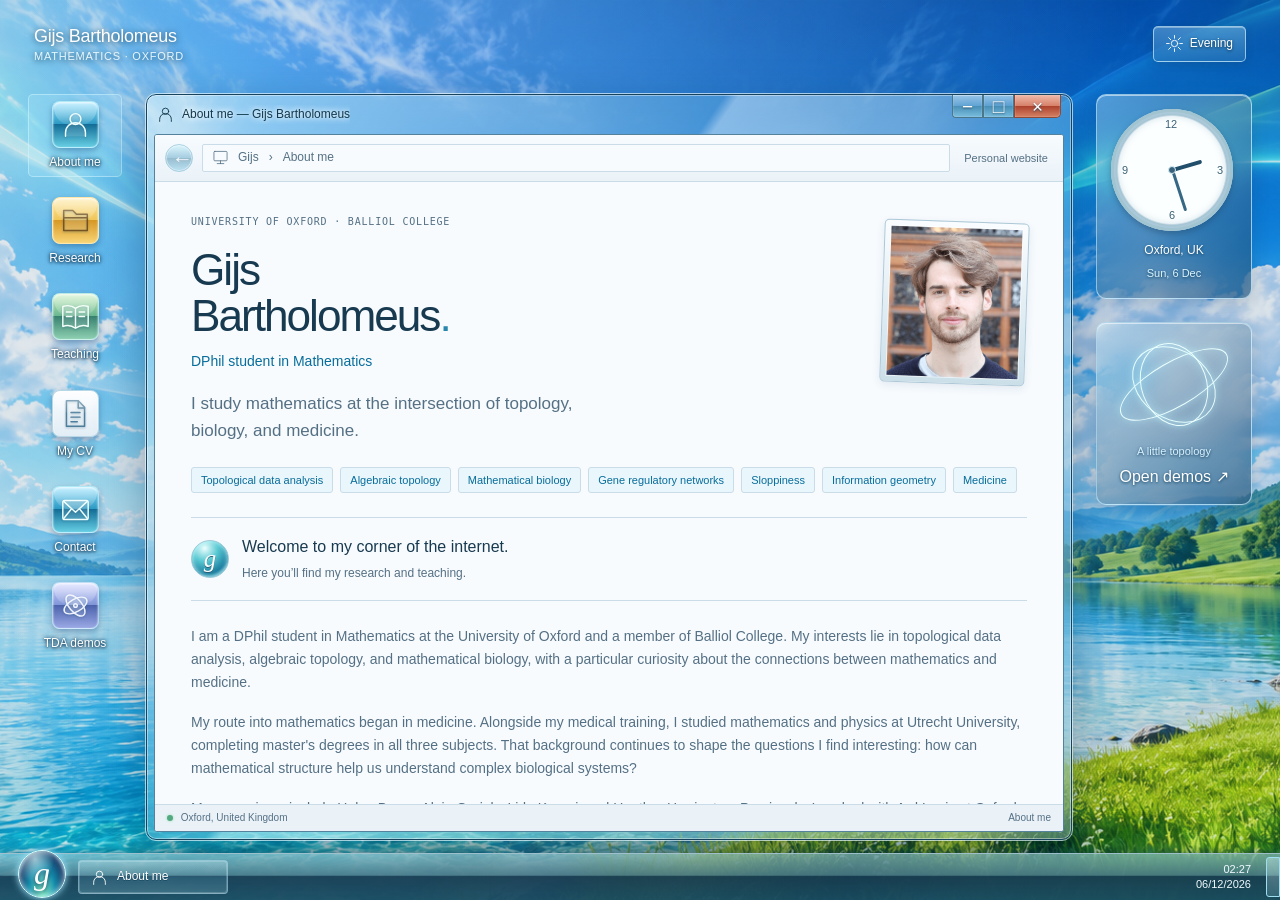
==== commit c2165425: "Add cited TMD and recorded NeuroTS demos" ====
--- a/site/index.html
+++ b/site/index.html
@@ -3,12 +3,12 @@
 <head>
 <meta charset="utf-8"><meta name="viewport" content="width=device-width, initial-scale=1">
 <title>Gijs Bartholomeus — Mathematics, Oxford</title>
-<meta name="description" content="Gijs Bartholomeus, DPhil student in Mathematics at Oxford. Topology, mathematical biology, and medicine. Research, publications, teaching, and an interactive topology playground.">
+<meta name="description" content="Gijs Bartholomeus, DPhil student in Mathematics at Oxford. Topology, mathematical biology, and medicine. Research, publications, teaching, and interactive topological data analysis demos.">
 <meta name="theme-color" content="#15759c"><meta name="color-scheme" content="light dark">
 <meta property="og:title" content="Gijs Bartholomeus — Mathematics, Oxford"><meta property="og:description" content="I study mathematics at the intersection of topology, biology, and medicine."><meta property="og:type" content="website"><meta property="og:url" content="https://gijsbartholomeus.github.io/"><meta property="og:image" content="https://gijsbartholomeus.github.io/assets/portrait.png"><meta property="og:image:alt" content="Portrait of Gijs Bartholomeus">
 <link rel="canonical" href="https://gijsbartholomeus.github.io/"><link rel="icon" href="assets/favicon.svg" type="image/svg+xml"><link rel="stylesheet" href="style.css">
 <script>try{document.documentElement.dataset.theme=localStorage.getItem('aero-theme')||'light';}catch{}</script>
-<script src="topology.js" defer></script><script src="app.js" defer></script>
+<script src="topology.js" defer></script><script src="app.js" defer></script><script src="neurons.js" defer></script><script src="assets/neurots-growth.js" defer></script><script src="demos.js" defer></script>
 </head>
 <body>
 <svg class="icon-defs" xmlns="http://www.w3.org/2000/svg" aria-hidden="true"><defs>
@@ -32,25 +32,57 @@
 <a class="shortcut" href="#teaching"><span class="desktop-icon green"><svg aria-hidden="true"><use href="#i-book"/></svg></span><span>Teaching</span></a>
 <a class="shortcut" href="#cv"><span class="desktop-icon paper"><svg aria-hidden="true"><use href="#i-file"/></svg></span><span>My CV</span></a>
 <a class="shortcut" href="#contact"><span class="desktop-icon blue"><svg aria-hidden="true"><use href="#i-mail"/></svg></span><span>Contact</span></a>
-<a class="shortcut" href="#playground"><span class="desktop-icon violet"><svg aria-hidden="true"><use href="#i-topology"/></svg></span><span>Topology lab</span></a>
+<a class="shortcut" href="#playground"><span class="desktop-icon violet"><svg aria-hidden="true"><use href="#i-topology"/></svg></span><span>TDA demos</span></a>
 </nav>
 <main class="aero-window" id="profile-window" aria-label="Academic profile">
 <div class="titlebar" id="window-handle"><span class="window-title"><svg class="icon" aria-hidden="true"><use id="window-icon" href="#i-user"/></svg><span id="window-title">About me — Gijs Bartholomeus</span></span><div class="window-controls"><button id="minimize" aria-label="Minimize profile window" type="button">−</button><button id="maximize" aria-label="Maximize profile window" aria-pressed="false" type="button">□</button><button id="close-window" class="close" aria-label="Close profile window" type="button">×</button></div></div>
 <div class="window-shell"><div class="explorer-toolbar"><button id="back" type="button" aria-label="Back to previous folder" disabled>←</button><div class="breadcrumb"><svg class="icon" aria-hidden="true"><use href="#i-monitor"/></svg><a href="#about">Gijs</a><span aria-hidden="true">›</span><span id="folder-name">About me</span></div><span class="toolbar-label">Personal website</span></div>
 <div class="explorer-layout">
 <div class="content-scroll" id="content-scroll">
-<section class="panel" id="about" aria-labelledby="about-title"><div class="profile-hero"><div><p class="eyebrow">University of Oxford · Balliol College</p><h1 id="about-title" tabindex="-1">Gijs<br>Bartholomeus<span class="name-dot">.</span></h1><p class="position">DPhil student in Mathematics</p><p class="intro">I study mathematics at the intersection of topology, biology, and medicine.</p></div><figure class="portrait"><img src="assets/portrait.png" alt="Gijs Bartholomeus" width="1597" height="1817"></figure></div><div class="research-keywords"><span>Topology</span><span>Mathematical biology</span><span>Medicine</span></div><div class="welcome-note"><span class="welcome-orb" aria-hidden="true">g</span><div><h2>Welcome to my corner of the internet.</h2><p>Here you’ll find my research and teaching.</p></div></div><div class="about-copy"><p>I am a DPhil student in Mathematics at the University of Oxford and a member of Balliol College. My interests lie in topological data analysis, algebraic topology, and mathematical biology, with a particular curiosity about the connections between mathematics and medicine.</p><p>My route into mathematics began in medicine. Alongside my medical training, I studied mathematics and physics at Utrecht University, completing master&#x27;s degrees in all three subjects. That background continues to shape the questions I find interesting: how can mathematical structure help us understand complex biological systems?</p><p>My supervisors include Helen Byrne, Alain Goriely, Lida Kanari, and Heather Harrington. Previously, I worked with Ard Louis at Oxford on simplicity bias and sloppiness in gene regulatory networks.</p></div><div class="button-row"><a class="aero-button primary" href="#research"><svg class="icon" aria-hidden="true"><use href="#i-folder"/></svg>Explore my research</a><a class="aero-button" href="assets/gijs-bartholomeus-cv.pdf" download>Download CV</a></div></section>
-<section class="panel" id="research" aria-labelledby="research-title"><p class="eyebrow">Research folder</p><h2 class="page-title" id="research-title" tabindex="-1">Structure in living systems.</h2><p class="section-intro">My interests span topology, mathematical biology, and the connections between mathematics and medicine.</p><div class="interests-grid"><article class="interest"><span class="roman">01</span><div><h3>Topological data analysis</h3><p>Finding structure in complex data through connectivity, loops, and the features that persist across scales.</p></div></article><article class="interest"><span class="roman">02</span><div><h3>Algebraic topology</h3><p>Studying shape through algebraic structures, and exploring how these ideas can inform applied questions.</p></div></article><article class="interest"><span class="roman">03</span><div><h3>Mathematical biology</h3><p>Using mathematical models to understand the dynamics and organisation of living systems.</p></div></article><article class="interest"><span class="roman">04</span><div><h3>Mathematics &amp; medicine</h3><p>Bringing a clinical perspective to questions in mathematical modelling and the analysis of biomedical data.</p></div></article></div><div class="research-content"><div class="research-group"><h2 class="eyebrow">Publications</h2><article class="research-row"><span class="date">2023</span><div><h3><a href="https://doi.org/10.1007/s00330-023-09643-8">Robustness of pulmonary nodule radiomic features on computed tomography as a function of varying radiation dose levels: a multi-dose in vivo patient study <span aria-hidden="true">↗</span></a></h3><p class="authors">G. A. Bartholomeus, W. A. C. van Amsterdam, A. M. den Harder, M. J. Willemink, R. W. van Hamersvelt, P. A. de Jong &amp; T. Leiner</p><p class="metadata">European Radiology · 33, 7044–7055</p></div></article><article class="research-row"><span class="date">2022</span><div><h3><a href="https://doi.org/10.1038/s41598-022-09775-9">Individual treatment effect estimation in the presence of unobserved confounding using proxies: a cohort study in stage III non-small cell lung cancer <span aria-hidden="true">↗</span></a></h3><p class="authors">W. A. C. van Amsterdam, J. J. C. Verhoeff, N. I. Harlianto, G. A. Bartholomeus, A. M. Puli, P. A. de Jong, T. Leiner, A. S. R. van Lindert, M. J. C. Eijkemans &amp; R. Ranganath</p><p class="metadata">Scientific Reports · 12, 5848</p></div></article></div><div class="research-group"><h2 class="eyebrow">Selected projects</h2><article class="research-row"><span class="date">2025–26</span><div><h3>Simplicity bias and sloppiness in gene regulatory networks</h3><p>Master&#x27;s research on dynamical phenotypes in models of the budding-yeast cell cycle, connecting global biases in behaviour with local parameter-space geometry.</p><p class="metadata">MSc thesis · University of Oxford · Supervisor: Ard Louis</p></div></article></div></div></section>
+<section class="panel" id="about" aria-labelledby="about-title"><div class="profile-hero"><div><p class="eyebrow">University of Oxford · Balliol College</p><h1 id="about-title" tabindex="-1">Gijs<br>Bartholomeus<span class="name-dot">.</span></h1><p class="position">DPhil student in Mathematics</p><p class="intro">I study mathematics at the intersection of topology, biology, and medicine.</p></div><figure class="portrait"><img src="assets/portrait.png" alt="Gijs Bartholomeus" width="1597" height="1817"></figure></div><div class="research-keywords"><span>Topological data analysis</span><span>Algebraic topology</span><span>Mathematical biology</span><span>Gene regulatory networks</span><span>Sloppiness</span><span>Information geometry</span><span>Medicine</span></div><div class="welcome-note"><span class="welcome-orb" aria-hidden="true">g</span><div><h2>Welcome to my corner of the internet.</h2><p>Here you’ll find my research and teaching.</p></div></div><div class="about-copy"><p>I am a DPhil student in Mathematics at the University of Oxford and a member of Balliol College. My interests lie in topological data analysis, algebraic topology, and mathematical biology, with a particular curiosity about the connections between mathematics and medicine.</p><p>My route into mathematics began in medicine. Alongside my medical training, I studied mathematics and physics at Utrecht University, completing master&#x27;s degrees in all three subjects. That background continues to shape the questions I find interesting: how can mathematical structure help us understand complex biological systems?</p><p>My supervisors include Helen Byrne, Alain Goriely, Lida Kanari, and Heather Harrington. Previously, I worked with Ard Louis at Oxford on simplicity bias and sloppiness in gene regulatory networks.</p></div><div class="button-row"><a class="aero-button primary" href="#research"><svg class="icon" aria-hidden="true"><use href="#i-folder"/></svg>Explore my research</a><a class="aero-button" href="assets/gijs-bartholomeus-cv.pdf" download>Download CV</a></div></section>
+<section class="panel" id="research" aria-labelledby="research-title"><p class="eyebrow">Research folder</p><h2 class="page-title" id="research-title" tabindex="-1">Structure in living systems.</h2><p class="section-intro">My interests include topological data analysis, algebraic topology, mathematical biology, gene regulatory networks, sloppiness, information geometry, and medicine.</p><div class="interests-grid"><article class="interest"><span class="roman">01</span><div><h3>Topological data analysis</h3><p>Topological methods for point clouds, trees, and other data.</p></div></article><article class="interest"><span class="roman">02</span><div><h3>Algebraic topology</h3><p>Homology, persistence, and the mathematics behind topological descriptors.</p></div></article><article class="interest"><span class="roman">03</span><div><h3>Mathematical biology</h3><p>Mathematical models of biological systems.</p></div></article><article class="interest"><span class="roman">04</span><div><h3>Gene regulatory networks</h3><p>How interactions between genes give rise to different dynamical behaviours.</p></div></article><article class="interest"><span class="roman">05</span><div><h3>Sloppiness</h3><p>Why some combinations of model parameters matter much more than others.</p></div></article><article class="interest"><span class="roman">06</span><div><h3>Information geometry</h3><p>The geometry of statistical models and their parameter spaces.</p></div></article><article class="interest"><span class="roman">07</span><div><h3>Medicine</h3><p>Questions at the intersection of mathematics and clinical research.</p></div></article></div><div class="research-content"><div class="research-group"><h2 class="eyebrow">Publications</h2><article class="research-row"><span class="date">2023</span><div><h3><a href="https://doi.org/10.1007/s00330-023-09643-8">Robustness of pulmonary nodule radiomic features on computed tomography as a function of varying radiation dose levels: a multi-dose in vivo patient study <span aria-hidden="true">↗</span></a></h3><p class="authors">G. A. Bartholomeus, W. A. C. van Amsterdam, A. M. den Harder, M. J. Willemink, R. W. van Hamersvelt, P. A. de Jong &amp; T. Leiner</p><p class="metadata">European Radiology · 33, 7044–7055</p></div></article><article class="research-row"><span class="date">2022</span><div><h3><a href="https://doi.org/10.1038/s41598-022-09775-9">Individual treatment effect estimation in the presence of unobserved confounding using proxies: a cohort study in stage III non-small cell lung cancer <span aria-hidden="true">↗</span></a></h3><p class="authors">W. A. C. van Amsterdam, J. J. C. Verhoeff, N. I. Harlianto, G. A. Bartholomeus, A. M. Puli, P. A. de Jong, T. Leiner, A. S. R. van Lindert, M. J. C. Eijkemans &amp; R. Ranganath</p><p class="metadata">Scientific Reports · 12, 5848</p></div></article></div><div class="research-group"><h2 class="eyebrow">Selected projects</h2><article class="research-row"><span class="date">2025–26</span><div><h3>Simplicity bias and sloppiness in gene regulatory networks</h3><p>Master&#x27;s research on dynamical phenotypes in models of the budding-yeast cell cycle, connecting global biases in behaviour with local parameter-space geometry.</p><p class="metadata">MSc thesis · University of Oxford · Supervisor: Ard Louis</p></div></article></div></div></section>
 <section class="panel" id="teaching" aria-labelledby="teaching-title"><h2 class="eyebrow" id="teaching-title" tabindex="-1">Teaching & outreach</h2><div class="teaching-content"><article class="teaching-row"><span class="date">2020–26</span><div><h3>Teaching assistant</h3><p class="institution">Utrecht University</p><p>Teaching across mathematics, physics, and medicine.</p></div></article><article class="teaching-row"><span class="date">2018–25</span><div><h3>Senior teacher</h3><p class="institution">Stichting Studiebegeleiding, Leiden</p><p>Intensive examination-preparation courses for secondary-school students, alongside leading a team of teaching assistants.</p></div></article></div><div class="soft-note"><svg class="icon" aria-hidden="true"><use href="#i-book"/></svg><p>I’m interested in mathematics education and in making difficult ideas approachable.</p></div></section>
 <section class="panel" id="cv" aria-labelledby="cv-title"><p class="eyebrow">Documents / Curriculum vitae</p><h2 class="page-title" id="cv-title" tabindex="-1">My academic CV.</h2><div class="cv-file"><span class="desktop-icon paper"><svg aria-hidden="true"><use href="#i-file"/></svg></span><div><h3>Gijs Bartholomeus — Curriculum Vitae</h3><p>PDF · 2 pages · Updated 21 October 2026</p></div></div><div class="button-row"><a class="aero-button primary" href="assets/gijs-bartholomeus-cv.pdf" download><svg class="icon" aria-hidden="true"><use href="#i-down"/></svg>Download PDF</a><a class="aero-button" href="assets/gijs-bartholomeus-cv.pdf" target="_blank" rel="noopener">Open PDF in a new tab ↗</a></div><details class="cv-preview"><summary>Preview the CV</summary><object data="assets/gijs-bartholomeus-cv.pdf" type="application/pdf" aria-label="Academic CV preview"><p>Your browser does not display PDFs here. <a href="assets/gijs-bartholomeus-cv.pdf">Open the CV</a>.</p></object></details></section>
 <section class="panel" id="contact" aria-labelledby="contact-title"><h2 class="eyebrow" id="contact-title" tabindex="-1">Address book</h2><p class="section-intro">I’m happy to hear from people interested in topology, mathematical biology, and the connections between mathematics and medicine.</p><div class="contact-card"><span class="desktop-icon blue"><svg aria-hidden="true"><use href="#i-mail"/></svg></span><div><span class="eyebrow">Email</span><span class="email">firstname.lastname [at] balliol [dot] ox [dot] ac [dot] uk</span></div></div><div class="contact-links"><a href="https://github.com/gijsbartholomeus"><span>GitHub</span><span>gijsbartholomeus ↗</span></a><a href="https://www.linkedin.com/in/gijsbartholomeus"><span>LinkedIn</span><span>Gijs Bartholomeus ↗</span></a><a href="https://www.balliol.ox.ac.uk/"><span>College</span><span>Balliol College ↗</span></a></div><p class="contact-location">University of Oxford · Oxford, United Kingdom</p></section>
-<section class="panel" id="playground" aria-labelledby="playground-title"><p class="eyebrow">Topology lab / An interactive experiment</p><h2 class="page-title" id="playground-title" tabindex="-1">When does a loop appear?</h2><p class="section-intro">Move the scale slider. Nearby points connect; three mutually connected points form a filled triangle. Watch separate pieces join and loops appear, then fill in.</p><div class="lab-toolbar"><label>Point cloud <select id="cloud-shape"><option value="ring">One ring</option><option value="double">Two rings</option><option value="clusters">Three clusters</option></select></label><button class="aero-button" type="button" id="animate-lab" aria-pressed="false">Play scale</button><button class="aero-button" type="button" id="reset-lab">Reset</button></div><div class="canvas-frame"><canvas id="topology" role="img" aria-label="Interactive Vietoris–Rips complex. The counts of connected components and unfilled loops are shown below."></canvas><div class="canvas-caption">VIETORIS–RIPS FILTRATION <span>ℤ₂ coefficients</span></div></div><div class="scale-control"><label for="scale">Connection scale ε <output id="scale-value" for="scale">0.35</output></label><input id="scale" type="range" min="0" max="240" value="35" step="1"><div class="range-labels"><span>Separate points</span><span>Connected structure</span></div></div><dl class="lab-stats" aria-live="polite" aria-atomic="true"><div><dt>Components β₀</dt><dd id="components">—</dd></div><div><dt>Unfilled loops β₁</dt><dd id="loops">—</dd></div><div><dt>Edges</dt><dd id="edges">—</dd></div></dl><details class="math-explanation"><summary>What am I looking at?</summary><p>This is the 2-skeleton of a Vietoris–Rips complex. An edge joins points at distance at most ε; a triangle is filled when all three edges are present. The displayed counts are computed from the complex at the current scale.</p><p>β₀ counts connected components. β₁ counts independent unfilled loops, using homology over ℤ₂. Higher-dimensional simplices do not change these two counts. This is an illustration of the filtration used in persistent homology; it does not compute a persistence barcode.</p><p>The point clouds are synthetic examples. Distances are in arbitrary units.</p></details><noscript><p>The topology playground needs JavaScript. All other website content remains available.</p></noscript></section>
+<section class="panel" id="playground" aria-labelledby="playground-title"><p class="eyebrow">Topological Data Analysis / Demos</p>
+<h2 class="page-title" id="playground-title" tabindex="-1">Topological data analysis</h2>
+<p class="section-intro">Topological data analysis (TDA) uses tools from algebraic topology to study different kinds of data, including point clouds and branching trees. I’ve coded up a few small demos to show some use cases.</p>
+<nav class="demo-picker" aria-label="Choose a TDA demo">
+<button type="button" class="demo-choice" data-demo="rips" aria-controls="demo-rips" aria-pressed="true"><span>01</span> Point clouds</button>
+<button type="button" class="demo-choice" data-demo="tmd" aria-controls="demo-tmd" aria-pressed="false"><span>02</span> Tree → barcode</button>
+<button type="button" class="demo-choice" data-demo="tns" aria-controls="demo-tns" aria-pressed="false"><span>03</span> Barcode → tree</button>
+</nav>
+<div class="demo-stage" id="demo-rips" aria-labelledby="rips-title">
+<h3 class="demo-title" id="rips-title">Point clouds: the Vietoris–Rips complex</h3>
+<p class="demo-description">Increase the connection distance to join nearby points. Three mutually connected points fill a triangle. The counters track connected components and unfilled loops.</p><div class="lab-toolbar"><label>Point cloud <select id="cloud-shape"><option value="ring">One ring</option><option value="double">Two rings</option><option value="clusters">Three clusters</option></select></label><button class="aero-button" type="button" id="animate-lab" aria-pressed="false">Play scale</button><button class="aero-button" type="button" id="reset-lab">Reset</button></div><div class="canvas-frame"><canvas id="topology" role="img" aria-label="Interactive Vietoris–Rips complex. The counts of connected components and unfilled loops are shown below."></canvas><div class="canvas-caption">VIETORIS–RIPS FILTRATION <span>ℤ₂ coefficients</span></div></div><div class="scale-control"><label for="scale">Connection scale ε <output id="scale-value" for="scale">0.35</output></label><input id="scale" type="range" min="0" max="240" value="35" step="1"><div class="range-labels"><span>Separate points</span><span>Connected structure</span></div></div><dl class="lab-stats" aria-live="polite" aria-atomic="true"><div><dt>Components β₀</dt><dd id="components">—</dd></div><div><dt>Unfilled loops β₁</dt><dd id="loops">—</dd></div><div><dt>Edges</dt><dd id="edges">—</dd></div></dl><details class="math-explanation"><summary>What am I looking at?</summary><p>This is the 2-skeleton of a Vietoris–Rips complex. An edge joins points at distance at most ε; a triangle is filled when all three edges are present. The displayed counts are computed from the complex at the current scale.</p><p>β₀ counts connected components. β₁ counts independent unfilled loops, using homology over ℤ₂. Higher-dimensional simplices do not change these two counts. This is an illustration of the filtration used in persistent homology; it does not compute a persistence barcode.</p><p>The point clouds are synthetic examples. Distances are in arbitrary units.</p></details><noscript><p>The interactive demos need JavaScript. All other website content remains available.</p></noscript></div>
+<div class="demo-stage" id="demo-tmd" aria-labelledby="tmd-title" hidden>
+<h3 class="demo-title" id="tmd-title">TMD: from a tree to a barcode</h3>
+<p class="demo-description">Lida Kanari and colleagues’ Topological Morphology Descriptor (TMD) summarises a branching tree as a persistence barcode. Move the circle towards the soma: separate tips meet at branch points and merge. The branch with the furthest-reaching tip continues.</p>
+<div class="lab-toolbar"><label>Example tree <select id="tmd-example"><option value="branching">Eight tips</option><option value="small">Four tips</option></select></label><label>Highlight <select id="tmd-highlight"><option value="all">All branches</option></select></label></div>
+<div class="neuron-pair"><figure class="neuron-view"><figcaption><span>Branching tree</span><span>Radial filtration</span></figcaption><svg id="tmd-tree" viewBox="0 0 360 280" role="img" aria-label="Synthetic branching tree with a radial filtration circle"></svg></figure><figure class="neuron-view"><figcaption><span>Persistence barcode</span><span>Matching branch colours</span></figcaption><svg id="tmd-barcode" viewBox="0 0 360 280" role="img" aria-label="TMD persistence barcode of the synthetic tree"></svg></figure></div>
+<div class="scale-control"><label for="tmd-radius">Distance from soma r <output id="tmd-radius-value" for="tmd-radius">50</output></label><input type="range" id="tmd-radius" min="0" max="100" value="50" step="1"><div class="range-labels"><span>Soma</span><span>Furthest tip</span></div></div>
+<p class="demo-readout" id="tmd-readout" role="status"></p>
+<details class="math-explanation"><summary>How is the barcode computed?</summary><p>Starting at the tips, walk towards the soma. At each junction, keep the component whose tip is furthest from the soma. Record each other component as an interval from the junction’s radius to its tip’s radius. Finally, record the surviving component from zero to the furthest tip. A coloured branch can pass through several junctions.</p><p>This example uses synthetic trees whose radius increases along every branch. The highlighted pieces are the part of the tree outside the circle. Units are arbitrary; these are not measured neurons.</p></details>
+<p class="demo-citation">Kanari, Dłotko, Scolamiero et al. (2018). <a href="https://doi.org/10.1007/s12021-017-9341-1">A Topological Representation of Branching Neuronal Morphologies</a>. <em>Neuroinformatics</em> 16, 3–13. <a href="https://github.com/openbraininstitute/TMD">TMD software ↗</a></p>
+</div>
+<div class="demo-stage" id="demo-tns" aria-labelledby="tns-title" hidden>
+<h3 class="demo-title" id="tns-title">TNS: from a barcode to a tree</h3>
+<p class="demo-description">A synthetic tree is analysed with TMD, then its barcode is used by NeuroTS to generate new trees. The three recordings below were computed locally with the authors’ software. Play or scrub through the growth, or switch recordings to see a different result from the same input.</p>
+<div class="lab-toolbar"><button type="button" class="aero-button primary" id="tns-generate">Next recording</button><button type="button" class="aero-button" id="tns-play" aria-pressed="false">Play synthesis</button><button type="button" class="aero-button" id="tns-reset">Reset growth</button><label>Projection <select id="tns-view"><option value="xy">Front (x–y)</option><option value="zy">Side (z–y)</option></select></label></div>
+<div class="neurots-pipeline"><figure class="neuron-view"><figcaption><span>01 · Source tree</span><span>Synthetic apical dendrite</span></figcaption><svg id="tns-source" viewBox="0 0 360 340" role="img" aria-label="Synthetic source tree used to extract the TMD barcode"></svg></figure><figure class="neuron-view"><figcaption><span>02 · TMD barcode →</span><span>Path distance · μm</span></figcaption><svg id="tns-barcode" viewBox="0 0 360 340" role="img" aria-label="TMD barcode extracted from the source tree"></svg></figure><figure class="neuron-view"><figcaption><span>03 · Generated tree</span><span id="tns-generation">Recording 1 of 3</span></figcaption><svg id="tns-tree" viewBox="0 0 360 340" role="img" aria-label="Recorded NeuroTS synthesis of an apical dendritic tree"></svg></figure></div>
+<div class="scale-control"><label for="tns-progress">Synthesis progress <output id="tns-progress-value" for="tns-progress">100%</output></label><input type="range" id="tns-progress" min="0" max="100" step="1" value="100"><div class="range-labels"><span>Soma</span><span>Complete tree</span></div></div>
+<p class="demo-readout" id="tns-readout" role="status"></p>
+<p class="demo-scope">Generated with NeuroTS 3.7.0; the barcode was extracted with TMD 2.4.3. This example grows one apical dendrite in 3D and displays a 2D projection. Playback follows the recorded algorithm steps, not biological time. <a id="tns-download" href="assets/neurots-apical-137.swc" download>Download this tree (SWC)</a>.</p>
+<details class="math-explanation"><summary>What is being reproduced?</summary><p>TMD uses path distance along the source tree here; the earlier toy example uses radial distance. NeuroTS receives the source barcode and associated branch-angle information, together with the authors’ example growth settings. It samples growth, bifurcations, and terminations. The result need not have exactly the same barcode or branching structure, so TNS is a stochastic approximate inverse rather than a unique reconstruction.</p><p>The source tree was also generated with NeuroTS, using the authors’ example inputs. It is not a biological reconstruction. All three output recordings use its extracted barcode; only the random seed changes.</p></details>
+<p class="demo-citation">Kanari, Garin &amp; Hess (2020). <a href="https://doi.org/10.3390/a13120335">From Trees to Barcodes and Back Again: Theoretical and Statistical Perspectives</a>. <em>Algorithms</em> 13, 335.</p>
+<p class="demo-citation">Kanari, Dictus, Chalimourda et al. (2022). <a href="https://doi.org/10.1016/j.celrep.2022.110586">Computational synthesis of cortical dendritic morphologies</a>. <em>Cell Reports</em> 39, 110586. <a href="https://github.com/openbraininstitute/NeuroTS">NeuroTS software ↗</a></p>
+</div></section>
 <footer class="content-footer"><span>© <span id="year">2026</span> Gijs Bartholomeus</span></footer>
 </div></div><div class="window-status"><span><span class="status-dot"></span> Oxford, United Kingdom</span><span id="status-label">About me</span></div></div>
 </main>
 <div id="desktop-welcome" class="desktop-welcome" hidden><p>Welcome to my personal desktop.</p><a class="glass-button" href="#about" id="restore-profile">Open my profile</a></div>
-<aside class="gadgets" aria-label="Desktop gadgets"><div class="gadget clock-gadget"><div class="clockface" aria-hidden="true"><span class="clock-number n12">12</span><span class="clock-number n3">3</span><span class="clock-number n6">6</span><span class="clock-number n9">9</span><span class="hand hour" id="hour-hand"></span><span class="hand minute" id="minute-hand"></span><span class="clock-pin"></span></div><p>Oxford, UK</p><time id="oxford-time">London time</time></div><a class="gadget topology-gadget" href="#playground"><div class="glass-orbit" aria-hidden="true"><span></span><span></span><span></span></div><span class="gadget-label">A little topology</span><strong>Explore the lab ↗</strong></a><div class="desktop-signature">Mathematics.<br>Biology.<br>Possibility.</div></aside>
+<aside class="gadgets" aria-label="Desktop gadgets"><div class="gadget clock-gadget"><div class="clockface" aria-hidden="true"><span class="clock-number n12">12</span><span class="clock-number n3">3</span><span class="clock-number n6">6</span><span class="clock-number n9">9</span><span class="hand hour" id="hour-hand"></span><span class="hand minute" id="minute-hand"></span><span class="clock-pin"></span></div><p>Oxford, UK</p><time id="oxford-time">London time</time></div><a class="gadget topology-gadget" href="#playground"><div class="glass-orbit" aria-hidden="true"><span></span><span></span><span></span></div><span class="gadget-label">A little topology</span><strong>Open demos ↗</strong></a></aside>
 </div>
-<nav class="start-menu" id="start-menu" aria-label="Start menu" hidden><div class="start-profile"><img src="assets/portrait.png" alt="" width="44" height="44"><span>Gijs Bartholomeus<small>University of Oxford</small></span></div><a href="#about"><svg class="icon" aria-hidden="true"><use href="#i-user"/></svg>About me</a><a href="#research"><svg class="icon" aria-hidden="true"><use href="#i-folder"/></svg>Research</a><a href="#teaching"><svg class="icon" aria-hidden="true"><use href="#i-book"/></svg>Teaching</a><a href="#cv"><svg class="icon" aria-hidden="true"><use href="#i-file"/></svg>Curriculum vitae</a><a href="#contact"><svg class="icon" aria-hidden="true"><use href="#i-mail"/></svg>Contact</a><a href="#playground"><svg class="icon" aria-hidden="true"><use href="#i-topology"/></svg>Topology lab</a><div class="start-footer">Welcome to my corner of the internet.</div></nav>
-<footer class="taskbar"><button class="start-orb" id="start" type="button" aria-label="Open Start menu" aria-expanded="false" aria-controls="start-menu">g</button><button class="task-tab" id="task-profile" type="button" aria-label="Restore profile window"><svg class="icon" aria-hidden="true"><use href="#i-user"/></svg><span id="task-label">About me</span></button><a class="task-lab" href="#playground" aria-label="Open topology lab"><svg class="icon" aria-hidden="true"><use href="#i-topology"/></svg></a><span class="taskbar-spacer"></span><span class="task-clock"><time id="task-time"></time><span id="task-date"></span></span><button id="show-desktop" type="button" aria-label="Show desktop" title="Show desktop"></button></footer>
+<nav class="start-menu" id="start-menu" aria-label="Start menu" hidden><div class="start-profile"><img src="assets/portrait.png" alt="" width="44" height="44"><span>Gijs Bartholomeus<small>University of Oxford</small></span></div><a href="#about"><svg class="icon" aria-hidden="true"><use href="#i-user"/></svg>About me</a><a href="#research"><svg class="icon" aria-hidden="true"><use href="#i-folder"/></svg>Research</a><a href="#teaching"><svg class="icon" aria-hidden="true"><use href="#i-book"/></svg>Teaching</a><a href="#cv"><svg class="icon" aria-hidden="true"><use href="#i-file"/></svg>Curriculum vitae</a><a href="#contact"><svg class="icon" aria-hidden="true"><use href="#i-mail"/></svg>Contact</a><a href="#playground"><svg class="icon" aria-hidden="true"><use href="#i-topology"/></svg>TDA demos</a><div class="start-footer">Welcome to my corner of the internet.</div></nav>
+<footer class="taskbar"><button class="start-orb" id="start" type="button" aria-label="Open Start menu" aria-expanded="false" aria-controls="start-menu">g</button><button class="task-tab" id="task-profile" type="button" aria-label="Restore profile window"><svg class="icon" aria-hidden="true"><use href="#i-user"/></svg><span id="task-label">About me</span></button><span class="taskbar-spacer"></span><span class="task-clock"><time id="task-time"></time><span id="task-date"></span></span><button id="show-desktop" type="button" aria-label="Show desktop" title="Show desktop"></button></footer>
 </body></html>
--- a/site/style.css
+++ b/site/style.css
@@ -1,3 +1,11 @@
 :root{color-scheme:light;--ink:#183a50;--muted:#557084;--page:#f7fbfe;--sidebar:#eaf2f8;--line:#cadce8;--accent:#086d9b;--soft:#e9f6fc;--glass:rgba(174,225,245,.48);--button-top:#fff;--button-bottom:#d7e7ef}html[data-theme=dark]{color-scheme:dark;--ink:#e3f4ff;--muted:#abc6d8;--page:#132b3c;--sidebar:#1b3548;--line:#3a566b;--accent:#8ad7ff;--soft:#1d3d50;--glass:rgba(50,101,130,.65);--button-top:#3e617a;--button-bottom:#244258}*{box-sizing:border-box}body{margin:0;color:var(--ink);background:#146e91;font:14px/1.65 'Segoe UI',Tahoma,Arial,sans-serif;-webkit-font-smoothing:antialiased}button,input,select{font:inherit}button,a,summary,input,select{-webkit-tap-highlight-color:transparent}button,summary{cursor:pointer}a{color:var(--accent);text-decoration:none}a:hover{text-decoration:underline}button:focus-visible,a:focus-visible,input:focus-visible,select:focus-visible,summary:focus-visible{outline:3px solid #edb932;outline-offset:3px}button:disabled{cursor:default;opacity:.4}h1,h2,h3,h4,p,figure,dl,dd{margin:0}h1,h2,h3,h4{font-weight:400}button{color:inherit}svg{display:block}.icon-defs{position:absolute;width:0;height:0;overflow:hidden}.icon{width:17px;height:17px;fill:none;stroke:currentColor;stroke-width:1.7;stroke-linecap:round;stroke-linejoin:round;flex:none}[hidden]{display:none!important}.skip-link{position:fixed;top:-100px;left:20px;background:var(--page);padding:10px 18px;z-index:100}.skip-link:focus{top:10px}.wallpaper{position:fixed;inset:0;z-index:-3;background:linear-gradient(#073b6322,#094c6d22),url('assets/aero-wallpaper.png') center/cover no-repeat,linear-gradient(145deg,#16447c,#48b9ce 62%,#80c783);transition:filter .4s}.light-ribbon{position:fixed;z-index:-2;pointer-events:none;inset:0;background:radial-gradient(ellipse at 30% 0%,#f5ffff44,transparent 60%)}html[data-theme=dark] .wallpaper{filter:brightness(.45) saturate(.85)}.desktop-heading{padding:22px 34px 20px;display:flex;justify-content:space-between;align-items:center;gap:20px;color:#fff;text-shadow:0 1px 6px #17405b}.desktop-brand{color:inherit;font-size:18px;letter-spacing:-.25px;line-height:1.4}.desktop-brand span{display:block;font-size:11px;letter-spacing:.07em;text-transform:uppercase;color:#e5f7ff}.desktop-tools{display:flex;gap:9px}.glass-button{display:inline-flex;align-items:center;justify-content:center;gap:7px;border:1px solid #e1faff9c;background:linear-gradient(#c7f2ff4d,#75adc32e);box-shadow:inset 0 1px #ffffff55,0 2px 8px #14375533;color:#fff;text-shadow:0 1px 3px #103349;border-radius:5px;padding:7px 12px;font-size:12px;backdrop-filter:blur(12px);text-decoration:none}.glass-button:hover{background:#d0f5ff66;text-decoration:none}.desktop-layout{display:grid;grid-template-columns:94px minmax(0,1040px) 156px;justify-content:center;gap:24px;max-width:1560px;margin:0 auto;padding:6px 28px 95px;align-items:start}.desktop-shortcuts{display:flex;flex-direction:column;gap:13px}.shortcut{padding:6px 3px;display:flex;flex-direction:column;align-items:center;gap:6px;color:#fff;border:1px solid transparent;border-radius:5px;font-size:12px;text-shadow:0 1px 3px #052c48,0 0 5px #052c48;text-align:center;line-height:1.35}.shortcut:hover,.shortcut[aria-current=page]{background:#bfeeff33;border-color:#d8f8ff7a;text-decoration:none}.desktop-icon{width:47px;height:47px;border-radius:8px;position:relative;display:grid;place-items:center;flex:none;box-shadow:inset 0 1px 2px #fff,0 3px 6px #082f6655;border:1px solid #d1f6ffb0;overflow:hidden}.desktop-icon:after{content:'';position:absolute;inset:1px 1px 50%;background:linear-gradient(#ffffff7a,#ffffff11);border-radius:6px 6px 20px 20px;pointer-events:none}.desktop-icon svg{width:29px;height:29px;fill:#ffffff20;stroke:currentColor;stroke-width:1.6;stroke-linecap:round;stroke-linejoin:round;filter:drop-shadow(0 1px 1px #14517055)}.blue{background:linear-gradient(#8fe0ff,#2e9bc5 48%,#136d97 50%,#66cee3);color:#edffff}.gold{background:linear-gradient(#ffe8a0,#f0c75a 48%,#d79826 50%,#f9d576);color:#765323;border-color:#ffe6aa}.green{background:linear-gradient(#c3edbb,#6bb891 48%,#388270 50%,#8dcfb1);color:#f3fff9}.paper{background:linear-gradient(#fafdff,#e2edf5);color:#4e7e9b;border-color:#b7d7e7}.violet{background:linear-gradient(#cdd2ff,#8196d9 48%,#4c63ac 50%,#9aa8e5);color:#eff3ff}.aero-window{position:relative;min-width:0;padding:7px;border:1px solid #17435e;outline:1px solid #e7faffad;border-radius:10px;background:linear-gradient(125deg,#eaffff77,#78badb55 40%,#f0ffff77 41%,#91cde04d 67%,#9dc9e35c);backdrop-filter:blur(22px);box-shadow:0 18px 48px #032d5366,inset 0 0 0 1px #ffffff66}.titlebar{height:32px;display:flex;justify-content:space-between;gap:10px;align-items:center;padding:0 3px 7px;color:#12384b;text-shadow:0 0 5px #fff,0 0 9px #fff;user-select:none;touch-action:none}.window-title{display:flex;align-items:center;gap:8px;min-width:0;font-size:12px}.window-title>span{overflow:hidden;white-space:nowrap;text-overflow:ellipsis}.window-controls{display:none;flex-shrink:0;align-self:flex-start;margin-top:-7px}.js .window-controls{display:flex}.window-controls button{height:23px;width:31px;border:1px solid #4a778b;border-top:0;background:linear-gradient(#d5ecfa88,#78b5d366 48%,#448baabb 50%,#89cbe2bb);color:#fff;font:19px/1 Arial;box-shadow:inset 0 0 1px #fff;text-shadow:0 1px 2px #34596e}.window-controls button:first-child{border-radius:0 0 0 4px}.window-controls .close{width:47px;border-color:#8b4a3a;border-radius:0 0 5px 0;background:linear-gradient(#efbaab,#d7826a 48%,#ab402b 50%,#d68164)}.window-controls button:hover{filter:brightness(1.2);box-shadow:0 0 8px #bdefff}.window-controls .close:hover{box-shadow:0 0 10px #ff5d2c}.window-shell{border:1px solid #54829c;background:var(--page);border-radius:3px;overflow:hidden}.explorer-toolbar{display:flex;align-items:center;gap:9px;padding:9px 10px;background:linear-gradient(var(--page),var(--sidebar));border-bottom:1px solid var(--line)}.explorer-toolbar>button{border-radius:50%;border:1px solid #3e96bd;background:linear-gradient(#b9f1ff,#358eb8 50%,#12688f 51%,#71c6e7);color:white;width:28px;height:28px;line-height:1;font-size:21px;text-shadow:0 1px #246486;box-shadow:inset 0 0 0 1px #ffffff88}.breadcrumb{display:flex;align-items:center;gap:10px;flex:1;min-width:0;border:1px solid var(--line);background:var(--page);padding:3px 10px;border-radius:2px;font-size:12px;color:var(--muted)}.breadcrumb a{color:inherit}.breadcrumb .icon{width:15px;height:15px}.toolbar-label{font-size:11px;color:var(--muted);padding:0 5px}.explorer-layout{display:grid;grid-template-columns:minmax(0,1fr)}.content-scroll{min-width:0}.panel{padding:32px 36px 36px;scroll-margin-top:15px}.panel+.panel{border-top:1px solid var(--line)}.js .content-scroll{height:calc(100dvh - 233px);min-height:440px;max-height:880px;overflow:auto;overscroll-behavior:contain;scrollbar-width:thin;scrollbar-color:#94b9cc var(--sidebar)}.js .panel{border:0;min-height:calc(100% - 40px)}.profile-hero{display:grid;grid-template-columns:1fr 145px;gap:27px;align-items:start}.eyebrow{font:10px/1.6 'SFMono-Regular',Consolas,monospace;text-transform:uppercase;letter-spacing:.08em;color:var(--muted)}h1{font-size:clamp(37px,3.45vw,55px);line-height:1.05;letter-spacing:-2px;margin:17px 0 10px}.name-dot{color:#2987ac}.position{font-size:14px;color:var(--accent);margin-bottom:17px}.intro{font-size:17px;line-height:1.6;max-width:440px;color:var(--muted)}.portrait{padding:5px;background:linear-gradient(#fafdff,#cbdfe9);border:1px solid #adc7d7;border-radius:5px;box-shadow:0 3px 8px #1a446d18;transform:rotate(2deg);margin-top:7px}.portrait img{display:block;width:100%;height:auto;border:1px solid #ffffff99}.research-keywords{display:flex;flex-wrap:wrap;gap:7px;margin:23px 0}.research-keywords span{background:var(--soft);border:1px solid var(--line);border-radius:3px;padding:3px 9px;font-size:11px;color:var(--accent)}.welcome-note{display:flex;gap:13px;align-items:center;padding:16px 0;border-block:1px solid var(--line);margin:24px 0}.welcome-note h2{font-size:16px;color:var(--ink);margin-bottom:3px}.welcome-note p{font-size:12px;color:var(--muted)}.welcome-orb{width:38px;height:38px;display:grid;place-items:center;flex:none;border-radius:50%;font:italic 25px Georgia,serif;background:radial-gradient(circle at 35% 20%,#eeffff,#59c9d2 35%,#187a9d 70%,#a7e5ed);border:1px solid #9fcada;color:#fff;text-shadow:0 1px #286176;box-shadow:inset 0 0 5px #c8ffff}.about-copy{color:var(--muted);font-size:14px}.about-copy p+p{margin-top:17px}.button-row{display:flex;flex-wrap:wrap;gap:10px;margin-top:25px}.aero-button{display:inline-flex;gap:8px;align-items:center;justify-content:center;padding:7px 14px;border:1px solid #91b3c6;border-radius:4px;background:linear-gradient(var(--button-top),var(--button-bottom) 48%,var(--button-bottom) 50%,var(--sidebar));box-shadow:inset 0 0 0 1px #ffffff44,0 1px 2px #14354714;color:var(--ink);font-size:12px;line-height:1.5;text-decoration:none;min-height:34px}.aero-button:hover{filter:brightness(1.06);border-color:#509fc7;text-decoration:none}.aero-button.primary{color:#fff;border-color:#397e9f;background:linear-gradient(#80cee8,#328eaf 48%,#146c94 50%,#4baac4);box-shadow:inset 0 0 0 1px #e6fbff66;text-shadow:0 1px 2px #124b6c}.window-status{display:flex;align-items:center;justify-content:space-between;gap:15px;padding:5px 12px;border-top:1px solid var(--line);font-size:10px;color:var(--muted);background:var(--sidebar)}.status-dot{display:inline-block;width:6px;height:6px;background:#52a982;border-radius:50%;margin-right:5px;box-shadow:0 0 3px #9cddae}.page-title{font-size:32px;line-height:1.2;letter-spacing:-.9px;margin:10px 0 18px}.section-intro{font-size:15px;line-height:1.75;color:var(--muted);max-width:700px;margin-bottom:27px}.interests-grid{display:grid;grid-template-columns:1fr 1fr;gap:23px;margin-bottom:37px}.interest{display:flex;gap:10px}.roman{font:11px monospace;color:var(--accent);padding-top:4px}.interest h3{font-size:15px;line-height:1.4;margin-bottom:7px}.interest p{font-size:12px;line-height:1.7;color:var(--muted)}.research-group{margin-top:28px}.research-group>.eyebrow{font-size:11px;margin-bottom:10px;color:var(--accent)}.research-row,.teaching-row{display:grid;grid-template-columns:54px 1fr;gap:15px;border-top:1px solid var(--line);padding:20px 0}.date{font:11px/1.5 monospace;color:var(--muted);padding-top:4px}.research-row h3,.teaching-row h3{font-size:17px;line-height:1.5;margin-bottom:9px}.research-row h3 a{color:var(--ink)}.research-row h3 a span{color:var(--accent)}.research-row p,.teaching-row p{font-size:13px;line-height:1.75;color:var(--muted)}.research-row .authors{font-size:11px}.research-row .metadata,.teaching-row .institution{color:var(--accent);font-size:11px;margin:6px 0}.soft-note{display:flex;gap:15px;align-items:center;background:var(--soft);border:1px solid var(--line);padding:18px;border-radius:5px;margin-top:20px;color:var(--muted);font-size:13px}.cv-file{display:flex;gap:20px;align-items:center;padding:22px;background:var(--sidebar);border:1px solid var(--line);border-radius:5px}.cv-file h3{font-size:17px;line-height:1.4}.cv-file p{font-size:12px;margin-top:7px;color:var(--muted)}details{margin-top:26px;border-top:1px solid var(--line);padding-top:15px}summary{font-size:13px;color:var(--accent)}.cv-preview object{display:block;width:100%;height:600px;margin-top:15px;border:1px solid var(--line);background:#fff}.contact-card{display:flex;gap:22px;align-items:start;padding:25px 0;border-block:1px solid var(--line);margin:28px 0}.email{display:block;overflow-wrap:anywhere;font-size:17px;line-height:1.6;margin:6px 0 8px}.contact-links a{display:flex;justify-content:space-between;gap:20px;padding:14px 0;border-bottom:1px solid var(--line);font-size:13px}.contact-links a>span:first-child{color:var(--muted)}.contact-location{font-size:12px;color:var(--muted);margin-top:25px}.content-footer{display:flex;justify-content:space-between;gap:10px;margin:0 36px;padding:14px 0 20px;border-top:1px solid var(--line);font-size:10px;color:var(--muted)}.gadgets{display:flex;flex-direction:column;gap:23px}.gadget{border:1px solid #c8edffaa;background:linear-gradient(135deg,#e2fbff55,#153f658c);border-radius:10px;box-shadow:0 5px 18px #0d345433,inset 0 1px #ffffff88;backdrop-filter:blur(15px);padding:14px;color:#fff;text-align:center;text-shadow:0 1px 3px #144260}.clockface{height:122px;width:122px;border-radius:50%;position:relative;background:radial-gradient(circle,#fcffff 0 62%,#b2cedb 64%,#e3f7ff 71%);box-shadow:0 3px 6px #14314b55,inset 0 0 0 3px #a2c4d1,inset 0 0 13px #759fb9;color:#3c6177;text-shadow:none}.clock-number{position:absolute;font-size:11px;line-height:1}.n12{top:10px;left:54px}.n3{top:56px;right:10px}.n6{bottom:10px;left:58px}.n9{top:56px;left:11px}.hand{position:absolute;bottom:50%;left:calc(50% - 1.5px);width:3px;background:#214e6a;transform-origin:bottom;border-radius:3px}.hour{height:30px;width:4px}.minute{height:43px;background:#366885}.clock-pin{position:absolute;width:8px;height:8px;top:calc(50% - 4px);left:calc(50% - 4px);background:#38627b;border:1px solid #d5edf5;border-radius:50%}.clock-gadget p{font-size:12px;margin-top:10px}.clock-gadget time{font-size:11px;color:#dbf4ff}.glass-orbit{height:95px;position:relative;margin-bottom:10px}.glass-orbit span{position:absolute;inset:13px 18px;border:1px solid #eaffff;border-radius:50%;transform:rotate(35deg);box-shadow:0 0 8px #c1f9ff66,inset 0 0 12px #c1f9ff44}.glass-orbit span:nth-child(2){inset:25px 2px;transform:rotate(-30deg)}.glass-orbit span:nth-child(3){inset:5px 30px;transform:rotate(-20deg)}.topology-gadget:hover{text-decoration:none;background:linear-gradient(135deg,#e2fbff77,#153f658c)}.gadget-label{font-size:11px;display:block;color:#d9f2ff}.topology-gadget strong{font-size:16px;font-weight:400;display:block;margin-top:4px}.desktop-signature{font-size:19px;line-height:1.3;letter-spacing:-.4px;color:#e9ffffb0;text-shadow:0 1px 6px #235f7777;padding:5px 10px}.taskbar{position:fixed;z-index:40;bottom:0;left:0;right:0;display:none;align-items:center;gap:12px;height:47px;padding:3px 0 3px 18px;background:linear-gradient(#91c6d799,#49788bdc 46%,#173b53ed 49%,#194b62ef);border-top:1px solid #ddf7ffab;box-shadow:0 -2px 8px #0e3a5966;backdrop-filter:blur(18px)}.js .taskbar{display:flex}.start-orb{width:48px;height:48px;flex:none;border-radius:50%;margin-top:-7px;border:1px solid #daffff;background:radial-gradient(ellipse at 35% 18%,#e7ffffa3,transparent 45%),radial-gradient(ellipse at 50% 88%,#8affce,#1289aa 42%,#153c69 70%,#92ddf4);box-shadow:0 0 7px #a3e8ff,inset 0 0 6px #f4ffffcc;color:white;font:italic 32px Georgia,serif;text-shadow:0 2px 4px #113a59}.start-orb:hover{box-shadow:0 0 16px #beffff,inset 0 0 6px #f4ffff}.task-tab,.task-lab{display:flex;align-items:center;gap:9px;border:1px solid #add5e78c;border-radius:4px;color:#fff;padding:5px 12px;height:34px;background:linear-gradient(#e4faff4d,#9cd4ec22 48%,#4b8daa55 50%,#b7f1ff33);box-shadow:inset 0 0 0 1px #e6ffff33;text-shadow:0 1px #1d4d67;font-size:12px}.task-tab{min-width:150px;text-align:left}.task-tab:hover,.task-lab:hover{background:#dafaff66;text-decoration:none}.taskbar-spacer{flex:1}.task-clock{color:#f0fbff;text-align:right;font-size:11px;line-height:1.35;display:flex;flex-direction:column;margin-right:3px}#show-desktop{align-self:stretch;width:14px;border:1px solid #9fddf1;border-radius:3px 0 0 3px;background:linear-gradient(#d8faff66,#9dd5e033)}.start-menu{position:fixed;z-index:45;bottom:53px;left:14px;width:290px;background:var(--page);padding:11px;border:6px solid #8ac0d6cc;outline:1px solid #ddf8ff;border-radius:8px;box-shadow:0 8px 38px #06283b88;max-height:calc(100dvh - 80px);overflow:auto}.start-profile{display:flex;gap:12px;align-items:center;padding:8px 5px 17px;border-bottom:1px solid var(--line);margin-bottom:8px;font-size:15px}.start-profile img{object-fit:cover;border:2px solid #d6e9f3;border-radius:4px}.start-profile small{display:block;font-size:11px;color:var(--muted)}.start-menu>a{display:flex;align-items:center;gap:13px;padding:9px 11px;border-radius:4px;color:var(--ink);font-size:13px}.start-menu>a:hover{background:var(--soft);text-decoration:none}.start-footer{font-size:10px;color:var(--muted);border-top:1px solid var(--line);padding:12px 5px 2px;margin-top:7px}.desktop-welcome{padding:100px 30px;text-shadow:0 2px 12px #123b5e;color:#fff}.desktop-welcome h2{font-size:clamp(40px,5vw,65px);line-height:1.1;letter-spacing:-2px}.desktop-welcome p{margin:20px 0}.desktop-welcome a{padding:10px 20px}.aero-window.maximized{position:fixed!important;inset:8px 8px 57px;z-index:30;transform:none!important;display:flex;flex-direction:column}.aero-window.maximized .window-shell{flex:1;display:flex;flex-direction:column;min-height:0}.aero-window.maximized .explorer-layout{flex:1;min-height:0}.js .aero-window.maximized .content-scroll{height:auto;max-height:none;min-height:0}.maximized .titlebar{flex:none}.maximized .window-status{flex:none}.lab-toolbar{display:flex;align-items:end;gap:10px;flex-wrap:wrap;margin-bottom:17px}.lab-toolbar label{font-size:11px;color:var(--muted);margin-right:auto}.lab-toolbar select{display:block;margin-top:4px;min-height:34px;border:1px solid var(--line);border-radius:4px;background:var(--page);color:var(--ink);padding:5px 28px 5px 10px;font-size:13px}.canvas-frame{position:relative;border:1px solid var(--line);border-radius:7px;background:radial-gradient(ellipse at center,var(--page),var(--soft));overflow:hidden}.canvas-frame canvas{display:block;width:100%;height:300px;touch-action:pan-y}.canvas-caption{display:flex;justify-content:space-between;gap:15px;padding:10px 14px;border-top:1px solid var(--line);font:9px/1.5 monospace;letter-spacing:.05em;color:var(--muted)}.scale-control{margin-top:20px}.scale-control label{display:flex;justify-content:space-between;font-size:12px;color:var(--muted)}.scale-control output{font:14px monospace;color:var(--accent)}.scale-control input{width:100%;accent-color:#2c98ba;margin:13px 0 7px}.range-labels{display:flex;justify-content:space-between;font-size:10px;color:var(--muted)}.lab-stats{display:grid;grid-template-columns:repeat(3,1fr);gap:20px;margin-top:22px;padding:18px 0;border-block:1px solid var(--line)}.lab-stats dt{font-size:11px;color:var(--muted)}.lab-stats dd{font:27px/1.4 'Segoe UI',Arial;color:var(--accent)}.math-explanation p{font-size:12px;line-height:1.8;margin-top:13px;color:var(--muted)}@media(min-width:1500px){.desktop-layout{padding-top:25px}.desktop-heading{padding-top:28px;padding-bottom:27px}.js .content-scroll{height:calc(100dvh - 285px)}}@media(max-width:1200px){.desktop-layout{grid-template-columns:82px minmax(0,1fr);gap:18px;padding-inline:24px}.gadgets{display:none}.profile-hero{grid-template-columns:1fr 135px}.explorer-layout{grid-template-columns:minmax(0,1fr)}.panel{padding:30px}.content-footer{margin-inline:30px}}@media(max-width:850px){.desktop-heading{padding:18px 20px}.desktop-brand{font-size:16px}.desktop-layout{padding:0 16px 75px;display:flex;flex-direction:column;gap:18px}.desktop-shortcuts{flex-direction:row;justify-content:space-between;width:100%;gap:5px}.shortcut{font-size:10px;flex:1;min-width:0;gap:6px;padding:5px 1px}.desktop-icon{width:40px;height:40px}.desktop-icon svg{width:25px;height:25px}.aero-window{width:100%;transform:none!important}.explorer-layout{grid-template-columns:minmax(0,1fr)}.js .content-scroll{height:auto;min-height:520px;max-height:none;overflow:visible}.panel{padding:27px}.titlebar{touch-action:auto}.window-controls #maximize{display:none}.toolbar-label{display:none}.profile-hero{grid-template-columns:1fr 120px;gap:20px}h1{font-size:38px}.intro{font-size:15px}.desktop-welcome{padding:55px 15px}.aero-window.maximized{position:relative!important;inset:auto}}@media(max-width:580px){.desktop-heading{align-items:flex-start;gap:12px;padding:16px 15px}.desktop-brand{font-size:15px}.desktop-brand span{font-size:9px;margin-top:2px}.desktop-tools{gap:5px;flex-direction:column;align-items:stretch}.glass-button{padding:5px 8px;font-size:10px;min-height:28px}.desktop-tools .icon{width:13px;height:13px}.desktop-layout{padding-inline:10px;gap:13px}.desktop-shortcuts{gap:0}.shortcut{font-size:10px}.desktop-icon{width:35px;height:37px;border-radius:6px}.desktop-icon svg{width:23px;height:23px}.aero-window{padding:5px;border-radius:7px}.titlebar{height:30px;padding:0 2px 6px}.window-title{font-size:10px;gap:5px}.window-title .icon{width:14px}.window-controls{margin-top:-5px}.window-controls button{height:21px;width:26px;font-size:17px}.window-controls .close{width:35px}.explorer-toolbar{padding:7px}.breadcrumb{padding:3px 7px;font-size:11px}.explorer-layout{display:block}.panel{padding:25px 21px 27px}.profile-hero{grid-template-columns:1fr 88px;gap:13px;align-items:start}.profile-hero .eyebrow{font-size:8px;letter-spacing:.02em}.profile-hero h1{font-size:31px;letter-spacing:-1.4px;line-height:1.07;margin-top:14px;overflow-wrap:normal}.position{font-size:12px;margin-bottom:15px;line-height:1.5}.intro{font-size:14px}.portrait{padding:3px}.research-keywords{gap:5px;margin:20px 0}.research-keywords span{font-size:9px;padding:3px 6px}.welcome-note{gap:10px;margin:20px 0}.welcome-note h2{font-size:14px;line-height:1.4}.welcome-note p{font-size:11px;line-height:1.7}.welcome-orb{width:31px;height:31px;font-size:21px}.about-copy{font-size:13px}.page-title{font-size:27px;letter-spacing:-.7px}.section-intro{font-size:14px}.interests-grid{grid-template-columns:1fr;gap:19px}.interest h3{font-size:15px}.research-row,.teaching-row{grid-template-columns:42px 1fr;gap:10px}.research-row h3,.teaching-row h3{font-size:16px}.date{font-size:10px}.research-row .authors{font-size:10px}.contact-card{gap:12px}.contact-card .desktop-icon{display:none}.email{font-size:16px}.contact-links a{font-size:12px;gap:12px}.cv-file{padding:17px;gap:15px}.cv-file h3{font-size:15px}.cv-file p{font-size:11px}.aero-button{font-size:11px;padding:7px 11px}.canvas-frame canvas{height:245px}.canvas-caption{font-size:8px;padding:8px;gap:7px}.lab-toolbar{gap:8px}.lab-toolbar label{width:100%}.lab-toolbar select{width:100%;font-size:16px}.lab-stats{gap:8px}.lab-stats dt{font-size:10px}.lab-stats dd{font-size:25px}.content-footer{margin-inline:21px;font-size:9px;flex-wrap:wrap}.window-status{font-size:9px;padding:5px 8px}.taskbar{height:47px;gap:8px;padding-left:11px}.start-orb{height:43px;width:43px;font-size:29px}.task-tab{min-width:105px;padding:5px 9px;font-size:11px}.task-lab{padding:5px 9px}.task-clock{font-size:10px}.js .content-scroll{min-height:450px}.desktop-welcome h2{font-size:40px}.cv-preview object{height:440px}}@media(max-width:365px){.profile-hero{display:block}.portrait{float:none;width:115px;margin:20px 0 0}.profile-hero h1{font-size:41px}.shortcut{font-size:9px}.desktop-icon{width:32px;height:34px}.task-clock{font-size:9px}.desktop-brand{font-size:14px}}@media(prefers-reduced-motion:reduce){*,*:before,*:after{scroll-behavior:auto!important;transition:none!important}}@media print{body{background:white;color:black}.wallpaper,.light-ribbon,.desktop-heading,.desktop-shortcuts,.gadgets,.taskbar,.start-menu,.titlebar,.explorer-toolbar,.window-status,.button-row,.lab-toolbar,.canvas-frame,.scale-control,.cv-preview{display:none!important}.desktop-layout,.explorer-layout{display:block;padding:0}.aero-window,.window-shell{border:0;outline:0;box-shadow:none;background:white;backdrop-filter:none;padding:0;transform:none!important}.content-scroll{height:auto!important;max-height:none!important;overflow:visible!important}.panel{display:block!important;padding:20px!important;min-height:0!important}.panel[hidden]{display:block!important}#playground{display:none!important}.content-footer{margin:20px}.portrait{width:100px}a{color:black}.page-title{break-after:avoid}}
 @media(min-width:851px){.js body{height:100dvh;overflow:hidden}.js .desktop-heading{height:88px;padding:20px 34px}.js .desktop-layout{height:calc(100dvh - 148px);padding-top:6px;padding-bottom:0}.js .aero-window{height:100%;display:flex;flex-direction:column}.js .window-shell{flex:1;display:flex;flex-direction:column;min-height:0}.js .explorer-layout{flex:1;min-height:0}.js .content-scroll{height:auto;min-height:0;max-height:none;overflow:auto}.js .titlebar,.js .window-status,.js .explorer-toolbar{flex:none}.js .aero-window.maximized{height:auto}.js .desktop-welcome{height:100%}}
 @media(min-width:851px){.js .desktop-layout{grid-template-rows:minmax(0,1fr)}.js .aero-window{min-height:0}}
+/* TDA demo selector and linked tree/barcode diagrams. */
+.demo-picker{display:flex;gap:5px;padding:5px;background:var(--soft);border:1px solid var(--line);border-radius:7px;margin:0 0 27px;flex-wrap:wrap}.demo-choice{flex:1;min-width:135px;border:1px solid transparent;border-radius:4px;background:transparent;color:var(--muted);padding:9px 10px;font-size:12px;white-space:nowrap}.demo-choice span{font:10px Consolas,monospace;margin-right:5px;opacity:.7}.demo-choice[aria-pressed=true]{background:linear-gradient(var(--button-top),var(--button-bottom));border-color:var(--line);color:var(--ink);box-shadow:0 1px 3px #133c5017}.demo-title{font-size:22px;line-height:1.35;letter-spacing:-.35px;margin:0 0 12px}.demo-description{font-size:13px;color:var(--muted);line-height:1.8;margin:0 0 21px;max-width:730px}.neuron-pair{display:grid;grid-template-columns:repeat(2,minmax(0,1fr));gap:12px}.neuron-view{border:1px solid var(--line);border-radius:7px;overflow:hidden;background:radial-gradient(ellipse at center,var(--page),var(--soft))}.neuron-view figcaption{display:flex;justify-content:space-between;gap:10px;flex-wrap:wrap;padding:11px 13px;border-bottom:1px solid var(--line);font-size:11px}.neuron-view figcaption span+span{font-size:9px;color:var(--muted)}.neuron-view svg{width:100%;height:auto;overflow:hidden}.neuron-guide{fill:none;stroke:var(--line);stroke-width:.65;stroke-dasharray:2 5;opacity:.65}.filtration-circle{fill:none;stroke:var(--accent);stroke-width:1.3;stroke-dasharray:5 4}.neuron-soma{fill:var(--ink);stroke:var(--page);stroke-width:2}.neuron-label{fill:var(--muted);font:10px 'Segoe UI',sans-serif}.neuron-tip{fill:var(--ink);font:11px Consolas,monospace;text-anchor:middle}.barcode-grid{stroke:var(--line);stroke-width:.7}.barcode-cursor{stroke:var(--accent);stroke-width:1;stroke-dasharray:4 3}.demo-readout{padding:10px 13px;background:var(--soft);border-left:3px solid var(--accent);font-size:12px;margin:18px 0}.demo-citation{font-size:11px;line-height:1.8;color:var(--muted);margin-top:14px}.demo-scope{font-size:12px;line-height:1.8;color:var(--muted);margin:18px 0}.demo-stage .lab-toolbar label+label{margin-right:0}.demo-stage .scale-control{margin-top:19px}
+@media(max-width:580px){.neuron-pair{grid-template-columns:1fr}.demo-picker{gap:4px}.demo-choice{min-width:100%;text-align:left;padding:8px 10px}.demo-title{font-size:20px}.demo-stage .lab-toolbar label+label{margin-right:auto}.neuron-view figcaption{font-size:12px}.neuron-view figcaption span+span{font-size:10px}}
+@media print{.demo-picker,.neuron-pair,.demo-stage .lab-toolbar,.demo-stage .scale-control{display:none!important}}
+.demo-picker{position:sticky;top:0;z-index:3;box-shadow:0 4px 10px var(--page)}.demo-stage{scroll-margin-top:75px}
+
+.neurots-pipeline{display:grid;grid-template-columns:repeat(3,minmax(0,1fr));gap:10px}.neurots-pipeline .neuron-view figcaption{min-height:64px;align-content:center;gap:1px}.neurots-pipeline .neuron-view figcaption span{width:100%}.neurots-ghost,.neurots-grown{fill:none;stroke:var(--accent);stroke-width:1.5;stroke-linecap:round;stroke-linejoin:round}.neurots-ghost{opacity:.1}.neurots-scalebar{stroke:var(--muted);stroke-width:2}.neurots-target{stroke:var(--accent);stroke-width:4;stroke-linecap:round}
+@media(max-width:680px){.neurots-pipeline{grid-template-columns:1fr}.neurots-pipeline .neuron-view figcaption{min-height:0}.neurots-pipeline .neuron-view figcaption span{width:auto}.neurots-pipeline svg{max-height:360px}}
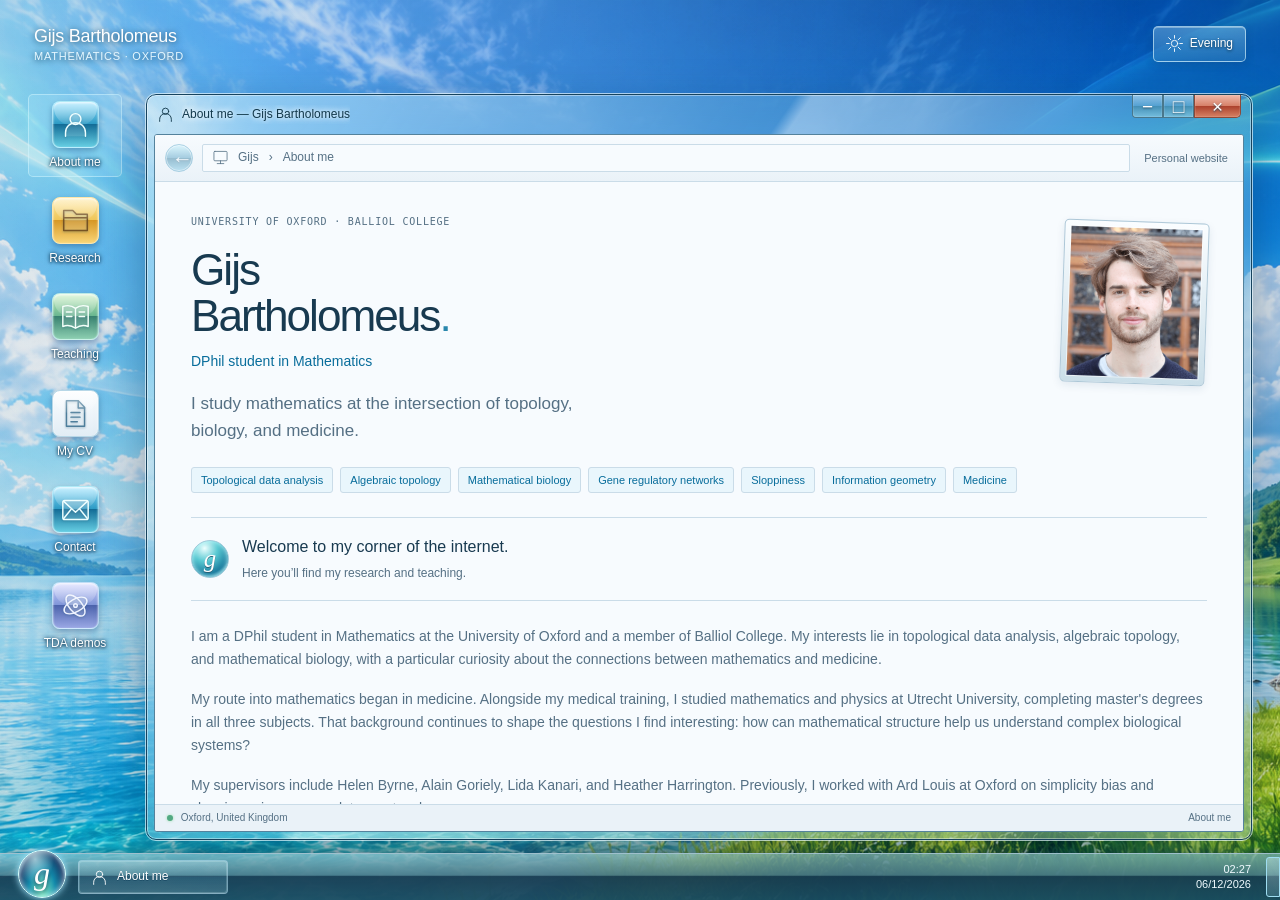
==== commit a402a30e: "Compare TMD morphologies and synchronize three synthesis recordings" ====
--- a/site/index.html
+++ b/site/index.html
@@ -6,9 +6,9 @@
 <meta name="description" content="Gijs Bartholomeus, DPhil student in Mathematics at Oxford. Topology, mathematical biology, and medicine. Research, publications, teaching, and interactive topological data analysis demos.">
 <meta name="theme-color" content="#15759c"><meta name="color-scheme" content="light dark">
 <meta property="og:title" content="Gijs Bartholomeus — Mathematics, Oxford"><meta property="og:description" content="I study mathematics at the intersection of topology, biology, and medicine."><meta property="og:type" content="website"><meta property="og:url" content="https://gijsbartholomeus.github.io/"><meta property="og:image" content="https://gijsbartholomeus.github.io/assets/portrait.png"><meta property="og:image:alt" content="Portrait of Gijs Bartholomeus">
-<link rel="canonical" href="https://gijsbartholomeus.github.io/"><link rel="icon" href="assets/favicon.svg" type="image/svg+xml"><link rel="stylesheet" href="style.css">
+<link rel="canonical" href="https://gijsbartholomeus.github.io/"><link rel="icon" href="assets/favicon.svg" type="image/svg+xml"><link rel="stylesheet" href="style.css?v=1b9a99171716">
 <script>try{document.documentElement.dataset.theme=localStorage.getItem('aero-theme')||'light';}catch{}</script>
-<script src="topology.js" defer></script><script src="app.js" defer></script><script src="neurons.js" defer></script><script src="assets/neurots-growth.js" defer></script><script src="demos.js" defer></script>
+<script src="topology.js?v=6d3c2ee59f66" defer></script><script src="app.js?v=6f3cde0fa53d" defer></script><script src="neurons.js?v=1f80899f9866" defer></script><script src="assets/neurots-growth.js?v=f7e6f317b0a0" defer></script><script src="demos.js?v=f1801e143c4b" defer></script>
 </head>
 <body>
 <svg class="icon-defs" xmlns="http://www.w3.org/2000/svg" aria-hidden="true"><defs>
@@ -46,7 +46,7 @@
 <section class="panel" id="contact" aria-labelledby="contact-title"><h2 class="eyebrow" id="contact-title" tabindex="-1">Address book</h2><p class="section-intro">I’m happy to hear from people interested in topology, mathematical biology, and the connections between mathematics and medicine.</p><div class="contact-card"><span class="desktop-icon blue"><svg aria-hidden="true"><use href="#i-mail"/></svg></span><div><span class="eyebrow">Email</span><span class="email">firstname.lastname [at] balliol [dot] ox [dot] ac [dot] uk</span></div></div><div class="contact-links"><a href="https://github.com/gijsbartholomeus"><span>GitHub</span><span>gijsbartholomeus ↗</span></a><a href="https://www.linkedin.com/in/gijsbartholomeus"><span>LinkedIn</span><span>Gijs Bartholomeus ↗</span></a><a href="https://www.balliol.ox.ac.uk/"><span>College</span><span>Balliol College ↗</span></a></div><p class="contact-location">University of Oxford · Oxford, United Kingdom</p></section>
 <section class="panel" id="playground" aria-labelledby="playground-title"><p class="eyebrow">Topological Data Analysis / Demos</p>
 <h2 class="page-title" id="playground-title" tabindex="-1">Topological data analysis</h2>
-<p class="section-intro">Topological data analysis (TDA) uses tools from algebraic topology to study different kinds of data, including point clouds and branching trees. I’ve coded up a few small demos to show some use cases.</p>
+<p class="section-intro">Topological data analysis (TDA) uses tools from algebraic topology to study different kinds of data, including point clouds and branching trees. Here are some demos to show how these tools can be used.</p>
 <nav class="demo-picker" aria-label="Choose a TDA demo">
 <button type="button" class="demo-choice" data-demo="rips" aria-controls="demo-rips" aria-pressed="true"><span>01</span> Point clouds</button>
 <button type="button" class="demo-choice" data-demo="tmd" aria-controls="demo-tmd" aria-pressed="false"><span>02</span> Tree → barcode</button>
@@ -57,22 +57,22 @@
 <p class="demo-description">Increase the connection distance to join nearby points. Three mutually connected points fill a triangle. The counters track connected components and unfilled loops.</p><div class="lab-toolbar"><label>Point cloud <select id="cloud-shape"><option value="ring">One ring</option><option value="double">Two rings</option><option value="clusters">Three clusters</option></select></label><button class="aero-button" type="button" id="animate-lab" aria-pressed="false">Play scale</button><button class="aero-button" type="button" id="reset-lab">Reset</button></div><div class="canvas-frame"><canvas id="topology" role="img" aria-label="Interactive Vietoris–Rips complex. The counts of connected components and unfilled loops are shown below."></canvas><div class="canvas-caption">VIETORIS–RIPS FILTRATION <span>ℤ₂ coefficients</span></div></div><div class="scale-control"><label for="scale">Connection scale ε <output id="scale-value" for="scale">0.35</output></label><input id="scale" type="range" min="0" max="240" value="35" step="1"><div class="range-labels"><span>Separate points</span><span>Connected structure</span></div></div><dl class="lab-stats" aria-live="polite" aria-atomic="true"><div><dt>Components β₀</dt><dd id="components">—</dd></div><div><dt>Unfilled loops β₁</dt><dd id="loops">—</dd></div><div><dt>Edges</dt><dd id="edges">—</dd></div></dl><details class="math-explanation"><summary>What am I looking at?</summary><p>This is the 2-skeleton of a Vietoris–Rips complex. An edge joins points at distance at most ε; a triangle is filled when all three edges are present. The displayed counts are computed from the complex at the current scale.</p><p>β₀ counts connected components. β₁ counts independent unfilled loops, using homology over ℤ₂. Higher-dimensional simplices do not change these two counts. This is an illustration of the filtration used in persistent homology; it does not compute a persistence barcode.</p><p>The point clouds are synthetic examples. Distances are in arbitrary units.</p></details><noscript><p>The interactive demos need JavaScript. All other website content remains available.</p></noscript></div>
 <div class="demo-stage" id="demo-tmd" aria-labelledby="tmd-title" hidden>
 <h3 class="demo-title" id="tmd-title">TMD: from a tree to a barcode</h3>
-<p class="demo-description">Lida Kanari and colleagues’ Topological Morphology Descriptor (TMD) summarises a branching tree as a persistence barcode. Move the circle towards the soma: separate tips meet at branch points and merge. The branch with the furthest-reaching tip continues.</p>
-<div class="lab-toolbar"><label>Example tree <select id="tmd-example"><option value="branching">Eight tips</option><option value="small">Four tips</option></select></label><label>Highlight <select id="tmd-highlight"><option value="all">All branches</option></select></label></div>
-<div class="neuron-pair"><figure class="neuron-view"><figcaption><span>Branching tree</span><span>Radial filtration</span></figcaption><svg id="tmd-tree" viewBox="0 0 360 280" role="img" aria-label="Synthetic branching tree with a radial filtration circle"></svg></figure><figure class="neuron-view"><figcaption><span>Persistence barcode</span><span>Matching branch colours</span></figcaption><svg id="tmd-barcode" viewBox="0 0 360 280" role="img" aria-label="TMD persistence barcode of the synthetic tree"></svg></figure></div>
+<p class="demo-description">Lida Kanari and colleagues’ Topological Morphology Descriptor (TMD) summarises a branching tree as a persistence barcode. These barcodes can then be used for tasks such as <a href="https://doi.org/10.1093/cercor/bhy339">classifying neuronal cell types</a>. Compare the two shapes below, then move the circle towards the soma to see how their branches merge.</p>
+<div class="lab-toolbar"><p class="comparison-note">Two synthetic shapes · eight tips each · the same distance scale</p><label>Highlight <select id="tmd-highlight"><option value="all">All branches</option><option value="0">Branch 1 in each tree</option><option value="1">Branch 2 in each tree</option><option value="2">Branch 3 in each tree</option><option value="3">Branch 4 in each tree</option><option value="4">Branch 5 in each tree</option><option value="5">Branch 6 in each tree</option><option value="6">Branch 7 in each tree</option><option value="7">Branch 8 in each tree</option></select></label></div><div class="tmd-comparison"><article class="tmd-case"><header><h4>A · Long trunk, tufted crown</h4><p>Most branches separate near the tips.</p></header><div class="tmd-case-views"><figure class="neuron-view"><figcaption><span>Tree</span><span>Radial filtration</span></figcaption><svg id="tmd-tree-tufted" viewBox="0 0 360 280" role="img" aria-label="Synthetic long trunk, tufted crown tree"></svg></figure><figure class="neuron-view"><figcaption><span>Barcode</span><span>Matching branch colours</span></figcaption><svg id="tmd-barcode-tufted" viewBox="0 0 360 280" role="img" aria-label="TMD barcode of the tufted tree"></svg></figure></div></article><article class="tmd-case"><header><h4>B · Early, distributed branching</h4><p>Branches separate at a wider range of distances.</p></header><div class="tmd-case-views"><figure class="neuron-view"><figcaption><span>Tree</span><span>Radial filtration</span></figcaption><svg id="tmd-tree-distributed" viewBox="0 0 360 280" role="img" aria-label="Synthetic early, distributed branching tree"></svg></figure><figure class="neuron-view"><figcaption><span>Barcode</span><span>Matching branch colours</span></figcaption><svg id="tmd-barcode-distributed" viewBox="0 0 360 280" role="img" aria-label="TMD barcode of the distributed tree"></svg></figure></div></article></div>
 <div class="scale-control"><label for="tmd-radius">Distance from soma r <output id="tmd-radius-value" for="tmd-radius">50</output></label><input type="range" id="tmd-radius" min="0" max="100" value="50" step="1"><div class="range-labels"><span>Soma</span><span>Furthest tip</span></div></div>
 <p class="demo-readout" id="tmd-readout" role="status"></p>
-<details class="math-explanation"><summary>How is the barcode computed?</summary><p>Starting at the tips, walk towards the soma. At each junction, keep the component whose tip is furthest from the soma. Record each other component as an interval from the junction’s radius to its tip’s radius. Finally, record the surviving component from zero to the furthest tip. A coloured branch can pass through several junctions.</p><p>This example uses synthetic trees whose radius increases along every branch. The highlighted pieces are the part of the tree outside the circle. Units are arbitrary; these are not measured neurons.</p></details>
+<details class="math-explanation"><summary>How is the barcode computed?</summary><p>Starting at the tips, walk towards the soma. At each junction, keep the component whose tip is furthest from the soma. Record each other component as an interval from the junction’s radius to its tip’s radius. Finally, record the surviving component from zero to the furthest tip. A coloured branch can pass through several junctions.</p><p>These are synthetic illustrations of two different branching patterns, not measured cells or assigned biological cell types. Both have eight tips and the same maximum radius, so their barcode differences come from where branches separate and terminate. Radius increases along every branch. Highlighted pieces lie outside the circle; units are arbitrary.</p></details>
 <p class="demo-citation">Kanari, Dłotko, Scolamiero et al. (2018). <a href="https://doi.org/10.1007/s12021-017-9341-1">A Topological Representation of Branching Neuronal Morphologies</a>. <em>Neuroinformatics</em> 16, 3–13. <a href="https://github.com/openbraininstitute/TMD">TMD software ↗</a></p>
+<p class="demo-citation">Cell-type classification: Kanari, Ramaswamy, Shi et al. (2019). <a href="https://doi.org/10.1093/cercor/bhy339">Objective Morphological Classification of Neocortical Pyramidal Cells</a>. <em>Cerebral Cortex</em> 29, 1719–1735.</p>
 </div>
 <div class="demo-stage" id="demo-tns" aria-labelledby="tns-title" hidden>
 <h3 class="demo-title" id="tns-title">TNS: from a barcode to a tree</h3>
-<p class="demo-description">A synthetic tree is analysed with TMD, then its barcode is used by NeuroTS to generate new trees. The three recordings below were computed locally with the authors’ software. Play or scrub through the growth, or switch recordings to see a different result from the same input.</p>
-<div class="lab-toolbar"><button type="button" class="aero-button primary" id="tns-generate">Next recording</button><button type="button" class="aero-button" id="tns-play" aria-pressed="false">Play synthesis</button><button type="button" class="aero-button" id="tns-reset">Reset growth</button><label>Projection <select id="tns-view"><option value="xy">Front (x–y)</option><option value="zy">Side (z–y)</option></select></label></div>
-<div class="neurots-pipeline"><figure class="neuron-view"><figcaption><span>01 · Source tree</span><span>Synthetic apical dendrite</span></figcaption><svg id="tns-source" viewBox="0 0 360 340" role="img" aria-label="Synthetic source tree used to extract the TMD barcode"></svg></figure><figure class="neuron-view"><figcaption><span>02 · TMD barcode →</span><span>Path distance · μm</span></figcaption><svg id="tns-barcode" viewBox="0 0 360 340" role="img" aria-label="TMD barcode extracted from the source tree"></svg></figure><figure class="neuron-view"><figcaption><span>03 · Generated tree</span><span id="tns-generation">Recording 1 of 3</span></figcaption><svg id="tns-tree" viewBox="0 0 360 340" role="img" aria-label="Recorded NeuroTS synthesis of an apical dendritic tree"></svg></figure></div>
+<p class="demo-description">A synthetic tree is analysed with TMD, then its barcode is used by NeuroTS to generate new trees. These three independent runs were computed locally with the authors’ software. Play or scrub through all three together to compare their growth from the same input.</p>
+<div class="lab-toolbar"><button type="button" class="aero-button" id="tns-play" aria-pressed="false">Play synthesis</button><button type="button" class="aero-button" id="tns-reset">Reset growth</button><label>Projection <select id="tns-view"><option value="xy">Front (x–y)</option><option value="zy">Side (z–y)</option></select></label></div>
+<div class="neurots-pipeline"><figure class="neuron-view"><figcaption><span>01 · Source tree</span><span>Synthetic apical dendrite</span></figcaption><svg id="tns-source" viewBox="0 0 360 340" role="img" aria-label="Synthetic source tree used to extract the TMD barcode"></svg></figure><figure class="neuron-view"><figcaption><span>02 · TMD barcode →</span><span>Path distance · μm</span></figcaption><svg id="tns-barcode" viewBox="0 0 360 340" role="img" aria-label="TMD barcode extracted from the source tree"></svg></figure><figure class="neuron-view neurots-outputs"><figcaption><span>03 · Three generated trees</span><span>One barcode · three random seeds</span></figcaption><div class="neurots-trio"><svg id="tns-tree-137" viewBox="0 0 360 340" role="img" aria-label="Recorded NeuroTS tree with random seed 137"></svg><svg id="tns-tree-271" viewBox="0 0 360 340" role="img" aria-label="Recorded NeuroTS tree with random seed 271"></svg><svg id="tns-tree-459" viewBox="0 0 360 340" role="img" aria-label="Recorded NeuroTS tree with random seed 459"></svg></div></figure></div>
 <div class="scale-control"><label for="tns-progress">Synthesis progress <output id="tns-progress-value" for="tns-progress">100%</output></label><input type="range" id="tns-progress" min="0" max="100" step="1" value="100"><div class="range-labels"><span>Soma</span><span>Complete tree</span></div></div>
 <p class="demo-readout" id="tns-readout" role="status"></p>
-<p class="demo-scope">Generated with NeuroTS 3.7.0; the barcode was extracted with TMD 2.4.3. This example grows one apical dendrite in 3D and displays a 2D projection. Playback follows the recorded algorithm steps, not biological time. <a id="tns-download" href="assets/neurots-apical-137.swc" download>Download this tree (SWC)</a>.</p>
+<p class="demo-scope">Generated with NeuroTS 3.7.0; the barcode was extracted with TMD 2.4.3. Each run grows an apical dendrite in 3D, shown here in a 2D projection. The slider shows the same percentage of each run’s recorded growth steps, not biological time. Download the trees (SWC): <a href="assets/neurots-apical-137.swc" download>seed 137</a>, <a href="assets/neurots-apical-271.swc" download>seed 271</a>, <a href="assets/neurots-apical-459.swc" download>seed 459</a>.</p>
 <details class="math-explanation"><summary>What is being reproduced?</summary><p>TMD uses path distance along the source tree here; the earlier toy example uses radial distance. NeuroTS receives the source barcode and associated branch-angle information, together with the authors’ example growth settings. It samples growth, bifurcations, and terminations. The result need not have exactly the same barcode or branching structure, so TNS is a stochastic approximate inverse rather than a unique reconstruction.</p><p>The source tree was also generated with NeuroTS, using the authors’ example inputs. It is not a biological reconstruction. All three output recordings use its extracted barcode; only the random seed changes.</p></details>
 <p class="demo-citation">Kanari, Garin &amp; Hess (2020). <a href="https://doi.org/10.3390/a13120335">From Trees to Barcodes and Back Again: Theoretical and Statistical Perspectives</a>. <em>Algorithms</em> 13, 335.</p>
 <p class="demo-citation">Kanari, Dictus, Chalimourda et al. (2022). <a href="https://doi.org/10.1016/j.celrep.2022.110586">Computational synthesis of cortical dendritic morphologies</a>. <em>Cell Reports</em> 39, 110586. <a href="https://github.com/openbraininstitute/NeuroTS">NeuroTS software ↗</a></p>
@@ -81,7 +81,7 @@
 </div></div><div class="window-status"><span><span class="status-dot"></span> Oxford, United Kingdom</span><span id="status-label">About me</span></div></div>
 </main>
 <div id="desktop-welcome" class="desktop-welcome" hidden><p>Welcome to my personal desktop.</p><a class="glass-button" href="#about" id="restore-profile">Open my profile</a></div>
-<aside class="gadgets" aria-label="Desktop gadgets"><div class="gadget clock-gadget"><div class="clockface" aria-hidden="true"><span class="clock-number n12">12</span><span class="clock-number n3">3</span><span class="clock-number n6">6</span><span class="clock-number n9">9</span><span class="hand hour" id="hour-hand"></span><span class="hand minute" id="minute-hand"></span><span class="clock-pin"></span></div><p>Oxford, UK</p><time id="oxford-time">London time</time></div><a class="gadget topology-gadget" href="#playground"><div class="glass-orbit" aria-hidden="true"><span></span><span></span><span></span></div><span class="gadget-label">A little topology</span><strong>Open demos ↗</strong></a></aside>
+
 </div>
 <nav class="start-menu" id="start-menu" aria-label="Start menu" hidden><div class="start-profile"><img src="assets/portrait.png" alt="" width="44" height="44"><span>Gijs Bartholomeus<small>University of Oxford</small></span></div><a href="#about"><svg class="icon" aria-hidden="true"><use href="#i-user"/></svg>About me</a><a href="#research"><svg class="icon" aria-hidden="true"><use href="#i-folder"/></svg>Research</a><a href="#teaching"><svg class="icon" aria-hidden="true"><use href="#i-book"/></svg>Teaching</a><a href="#cv"><svg class="icon" aria-hidden="true"><use href="#i-file"/></svg>Curriculum vitae</a><a href="#contact"><svg class="icon" aria-hidden="true"><use href="#i-mail"/></svg>Contact</a><a href="#playground"><svg class="icon" aria-hidden="true"><use href="#i-topology"/></svg>TDA demos</a><div class="start-footer">Welcome to my corner of the internet.</div></nav>
 <footer class="taskbar"><button class="start-orb" id="start" type="button" aria-label="Open Start menu" aria-expanded="false" aria-controls="start-menu">g</button><button class="task-tab" id="task-profile" type="button" aria-label="Restore profile window"><svg class="icon" aria-hidden="true"><use href="#i-user"/></svg><span id="task-label">About me</span></button><span class="taskbar-spacer"></span><span class="task-clock"><time id="task-time"></time><span id="task-date"></span></span><button id="show-desktop" type="button" aria-label="Show desktop" title="Show desktop"></button></footer>
--- a/site/style.css
+++ b/site/style.css
@@ -1,4 +1,4 @@
-:root{color-scheme:light;--ink:#183a50;--muted:#557084;--page:#f7fbfe;--sidebar:#eaf2f8;--line:#cadce8;--accent:#086d9b;--soft:#e9f6fc;--glass:rgba(174,225,245,.48);--button-top:#fff;--button-bottom:#d7e7ef}html[data-theme=dark]{color-scheme:dark;--ink:#e3f4ff;--muted:#abc6d8;--page:#132b3c;--sidebar:#1b3548;--line:#3a566b;--accent:#8ad7ff;--soft:#1d3d50;--glass:rgba(50,101,130,.65);--button-top:#3e617a;--button-bottom:#244258}*{box-sizing:border-box}body{margin:0;color:var(--ink);background:#146e91;font:14px/1.65 'Segoe UI',Tahoma,Arial,sans-serif;-webkit-font-smoothing:antialiased}button,input,select{font:inherit}button,a,summary,input,select{-webkit-tap-highlight-color:transparent}button,summary{cursor:pointer}a{color:var(--accent);text-decoration:none}a:hover{text-decoration:underline}button:focus-visible,a:focus-visible,input:focus-visible,select:focus-visible,summary:focus-visible{outline:3px solid #edb932;outline-offset:3px}button:disabled{cursor:default;opacity:.4}h1,h2,h3,h4,p,figure,dl,dd{margin:0}h1,h2,h3,h4{font-weight:400}button{color:inherit}svg{display:block}.icon-defs{position:absolute;width:0;height:0;overflow:hidden}.icon{width:17px;height:17px;fill:none;stroke:currentColor;stroke-width:1.7;stroke-linecap:round;stroke-linejoin:round;flex:none}[hidden]{display:none!important}.skip-link{position:fixed;top:-100px;left:20px;background:var(--page);padding:10px 18px;z-index:100}.skip-link:focus{top:10px}.wallpaper{position:fixed;inset:0;z-index:-3;background:linear-gradient(#073b6322,#094c6d22),url('assets/aero-wallpaper.png') center/cover no-repeat,linear-gradient(145deg,#16447c,#48b9ce 62%,#80c783);transition:filter .4s}.light-ribbon{position:fixed;z-index:-2;pointer-events:none;inset:0;background:radial-gradient(ellipse at 30% 0%,#f5ffff44,transparent 60%)}html[data-theme=dark] .wallpaper{filter:brightness(.45) saturate(.85)}.desktop-heading{padding:22px 34px 20px;display:flex;justify-content:space-between;align-items:center;gap:20px;color:#fff;text-shadow:0 1px 6px #17405b}.desktop-brand{color:inherit;font-size:18px;letter-spacing:-.25px;line-height:1.4}.desktop-brand span{display:block;font-size:11px;letter-spacing:.07em;text-transform:uppercase;color:#e5f7ff}.desktop-tools{display:flex;gap:9px}.glass-button{display:inline-flex;align-items:center;justify-content:center;gap:7px;border:1px solid #e1faff9c;background:linear-gradient(#c7f2ff4d,#75adc32e);box-shadow:inset 0 1px #ffffff55,0 2px 8px #14375533;color:#fff;text-shadow:0 1px 3px #103349;border-radius:5px;padding:7px 12px;font-size:12px;backdrop-filter:blur(12px);text-decoration:none}.glass-button:hover{background:#d0f5ff66;text-decoration:none}.desktop-layout{display:grid;grid-template-columns:94px minmax(0,1040px) 156px;justify-content:center;gap:24px;max-width:1560px;margin:0 auto;padding:6px 28px 95px;align-items:start}.desktop-shortcuts{display:flex;flex-direction:column;gap:13px}.shortcut{padding:6px 3px;display:flex;flex-direction:column;align-items:center;gap:6px;color:#fff;border:1px solid transparent;border-radius:5px;font-size:12px;text-shadow:0 1px 3px #052c48,0 0 5px #052c48;text-align:center;line-height:1.35}.shortcut:hover,.shortcut[aria-current=page]{background:#bfeeff33;border-color:#d8f8ff7a;text-decoration:none}.desktop-icon{width:47px;height:47px;border-radius:8px;position:relative;display:grid;place-items:center;flex:none;box-shadow:inset 0 1px 2px #fff,0 3px 6px #082f6655;border:1px solid #d1f6ffb0;overflow:hidden}.desktop-icon:after{content:'';position:absolute;inset:1px 1px 50%;background:linear-gradient(#ffffff7a,#ffffff11);border-radius:6px 6px 20px 20px;pointer-events:none}.desktop-icon svg{width:29px;height:29px;fill:#ffffff20;stroke:currentColor;stroke-width:1.6;stroke-linecap:round;stroke-linejoin:round;filter:drop-shadow(0 1px 1px #14517055)}.blue{background:linear-gradient(#8fe0ff,#2e9bc5 48%,#136d97 50%,#66cee3);color:#edffff}.gold{background:linear-gradient(#ffe8a0,#f0c75a 48%,#d79826 50%,#f9d576);color:#765323;border-color:#ffe6aa}.green{background:linear-gradient(#c3edbb,#6bb891 48%,#388270 50%,#8dcfb1);color:#f3fff9}.paper{background:linear-gradient(#fafdff,#e2edf5);color:#4e7e9b;border-color:#b7d7e7}.violet{background:linear-gradient(#cdd2ff,#8196d9 48%,#4c63ac 50%,#9aa8e5);color:#eff3ff}.aero-window{position:relative;min-width:0;padding:7px;border:1px solid #17435e;outline:1px solid #e7faffad;border-radius:10px;background:linear-gradient(125deg,#eaffff77,#78badb55 40%,#f0ffff77 41%,#91cde04d 67%,#9dc9e35c);backdrop-filter:blur(22px);box-shadow:0 18px 48px #032d5366,inset 0 0 0 1px #ffffff66}.titlebar{height:32px;display:flex;justify-content:space-between;gap:10px;align-items:center;padding:0 3px 7px;color:#12384b;text-shadow:0 0 5px #fff,0 0 9px #fff;user-select:none;touch-action:none}.window-title{display:flex;align-items:center;gap:8px;min-width:0;font-size:12px}.window-title>span{overflow:hidden;white-space:nowrap;text-overflow:ellipsis}.window-controls{display:none;flex-shrink:0;align-self:flex-start;margin-top:-7px}.js .window-controls{display:flex}.window-controls button{height:23px;width:31px;border:1px solid #4a778b;border-top:0;background:linear-gradient(#d5ecfa88,#78b5d366 48%,#448baabb 50%,#89cbe2bb);color:#fff;font:19px/1 Arial;box-shadow:inset 0 0 1px #fff;text-shadow:0 1px 2px #34596e}.window-controls button:first-child{border-radius:0 0 0 4px}.window-controls .close{width:47px;border-color:#8b4a3a;border-radius:0 0 5px 0;background:linear-gradient(#efbaab,#d7826a 48%,#ab402b 50%,#d68164)}.window-controls button:hover{filter:brightness(1.2);box-shadow:0 0 8px #bdefff}.window-controls .close:hover{box-shadow:0 0 10px #ff5d2c}.window-shell{border:1px solid #54829c;background:var(--page);border-radius:3px;overflow:hidden}.explorer-toolbar{display:flex;align-items:center;gap:9px;padding:9px 10px;background:linear-gradient(var(--page),var(--sidebar));border-bottom:1px solid var(--line)}.explorer-toolbar>button{border-radius:50%;border:1px solid #3e96bd;background:linear-gradient(#b9f1ff,#358eb8 50%,#12688f 51%,#71c6e7);color:white;width:28px;height:28px;line-height:1;font-size:21px;text-shadow:0 1px #246486;box-shadow:inset 0 0 0 1px #ffffff88}.breadcrumb{display:flex;align-items:center;gap:10px;flex:1;min-width:0;border:1px solid var(--line);background:var(--page);padding:3px 10px;border-radius:2px;font-size:12px;color:var(--muted)}.breadcrumb a{color:inherit}.breadcrumb .icon{width:15px;height:15px}.toolbar-label{font-size:11px;color:var(--muted);padding:0 5px}.explorer-layout{display:grid;grid-template-columns:minmax(0,1fr)}.content-scroll{min-width:0}.panel{padding:32px 36px 36px;scroll-margin-top:15px}.panel+.panel{border-top:1px solid var(--line)}.js .content-scroll{height:calc(100dvh - 233px);min-height:440px;max-height:880px;overflow:auto;overscroll-behavior:contain;scrollbar-width:thin;scrollbar-color:#94b9cc var(--sidebar)}.js .panel{border:0;min-height:calc(100% - 40px)}.profile-hero{display:grid;grid-template-columns:1fr 145px;gap:27px;align-items:start}.eyebrow{font:10px/1.6 'SFMono-Regular',Consolas,monospace;text-transform:uppercase;letter-spacing:.08em;color:var(--muted)}h1{font-size:clamp(37px,3.45vw,55px);line-height:1.05;letter-spacing:-2px;margin:17px 0 10px}.name-dot{color:#2987ac}.position{font-size:14px;color:var(--accent);margin-bottom:17px}.intro{font-size:17px;line-height:1.6;max-width:440px;color:var(--muted)}.portrait{padding:5px;background:linear-gradient(#fafdff,#cbdfe9);border:1px solid #adc7d7;border-radius:5px;box-shadow:0 3px 8px #1a446d18;transform:rotate(2deg);margin-top:7px}.portrait img{display:block;width:100%;height:auto;border:1px solid #ffffff99}.research-keywords{display:flex;flex-wrap:wrap;gap:7px;margin:23px 0}.research-keywords span{background:var(--soft);border:1px solid var(--line);border-radius:3px;padding:3px 9px;font-size:11px;color:var(--accent)}.welcome-note{display:flex;gap:13px;align-items:center;padding:16px 0;border-block:1px solid var(--line);margin:24px 0}.welcome-note h2{font-size:16px;color:var(--ink);margin-bottom:3px}.welcome-note p{font-size:12px;color:var(--muted)}.welcome-orb{width:38px;height:38px;display:grid;place-items:center;flex:none;border-radius:50%;font:italic 25px Georgia,serif;background:radial-gradient(circle at 35% 20%,#eeffff,#59c9d2 35%,#187a9d 70%,#a7e5ed);border:1px solid #9fcada;color:#fff;text-shadow:0 1px #286176;box-shadow:inset 0 0 5px #c8ffff}.about-copy{color:var(--muted);font-size:14px}.about-copy p+p{margin-top:17px}.button-row{display:flex;flex-wrap:wrap;gap:10px;margin-top:25px}.aero-button{display:inline-flex;gap:8px;align-items:center;justify-content:center;padding:7px 14px;border:1px solid #91b3c6;border-radius:4px;background:linear-gradient(var(--button-top),var(--button-bottom) 48%,var(--button-bottom) 50%,var(--sidebar));box-shadow:inset 0 0 0 1px #ffffff44,0 1px 2px #14354714;color:var(--ink);font-size:12px;line-height:1.5;text-decoration:none;min-height:34px}.aero-button:hover{filter:brightness(1.06);border-color:#509fc7;text-decoration:none}.aero-button.primary{color:#fff;border-color:#397e9f;background:linear-gradient(#80cee8,#328eaf 48%,#146c94 50%,#4baac4);box-shadow:inset 0 0 0 1px #e6fbff66;text-shadow:0 1px 2px #124b6c}.window-status{display:flex;align-items:center;justify-content:space-between;gap:15px;padding:5px 12px;border-top:1px solid var(--line);font-size:10px;color:var(--muted);background:var(--sidebar)}.status-dot{display:inline-block;width:6px;height:6px;background:#52a982;border-radius:50%;margin-right:5px;box-shadow:0 0 3px #9cddae}.page-title{font-size:32px;line-height:1.2;letter-spacing:-.9px;margin:10px 0 18px}.section-intro{font-size:15px;line-height:1.75;color:var(--muted);max-width:700px;margin-bottom:27px}.interests-grid{display:grid;grid-template-columns:1fr 1fr;gap:23px;margin-bottom:37px}.interest{display:flex;gap:10px}.roman{font:11px monospace;color:var(--accent);padding-top:4px}.interest h3{font-size:15px;line-height:1.4;margin-bottom:7px}.interest p{font-size:12px;line-height:1.7;color:var(--muted)}.research-group{margin-top:28px}.research-group>.eyebrow{font-size:11px;margin-bottom:10px;color:var(--accent)}.research-row,.teaching-row{display:grid;grid-template-columns:54px 1fr;gap:15px;border-top:1px solid var(--line);padding:20px 0}.date{font:11px/1.5 monospace;color:var(--muted);padding-top:4px}.research-row h3,.teaching-row h3{font-size:17px;line-height:1.5;margin-bottom:9px}.research-row h3 a{color:var(--ink)}.research-row h3 a span{color:var(--accent)}.research-row p,.teaching-row p{font-size:13px;line-height:1.75;color:var(--muted)}.research-row .authors{font-size:11px}.research-row .metadata,.teaching-row .institution{color:var(--accent);font-size:11px;margin:6px 0}.soft-note{display:flex;gap:15px;align-items:center;background:var(--soft);border:1px solid var(--line);padding:18px;border-radius:5px;margin-top:20px;color:var(--muted);font-size:13px}.cv-file{display:flex;gap:20px;align-items:center;padding:22px;background:var(--sidebar);border:1px solid var(--line);border-radius:5px}.cv-file h3{font-size:17px;line-height:1.4}.cv-file p{font-size:12px;margin-top:7px;color:var(--muted)}details{margin-top:26px;border-top:1px solid var(--line);padding-top:15px}summary{font-size:13px;color:var(--accent)}.cv-preview object{display:block;width:100%;height:600px;margin-top:15px;border:1px solid var(--line);background:#fff}.contact-card{display:flex;gap:22px;align-items:start;padding:25px 0;border-block:1px solid var(--line);margin:28px 0}.email{display:block;overflow-wrap:anywhere;font-size:17px;line-height:1.6;margin:6px 0 8px}.contact-links a{display:flex;justify-content:space-between;gap:20px;padding:14px 0;border-bottom:1px solid var(--line);font-size:13px}.contact-links a>span:first-child{color:var(--muted)}.contact-location{font-size:12px;color:var(--muted);margin-top:25px}.content-footer{display:flex;justify-content:space-between;gap:10px;margin:0 36px;padding:14px 0 20px;border-top:1px solid var(--line);font-size:10px;color:var(--muted)}.gadgets{display:flex;flex-direction:column;gap:23px}.gadget{border:1px solid #c8edffaa;background:linear-gradient(135deg,#e2fbff55,#153f658c);border-radius:10px;box-shadow:0 5px 18px #0d345433,inset 0 1px #ffffff88;backdrop-filter:blur(15px);padding:14px;color:#fff;text-align:center;text-shadow:0 1px 3px #144260}.clockface{height:122px;width:122px;border-radius:50%;position:relative;background:radial-gradient(circle,#fcffff 0 62%,#b2cedb 64%,#e3f7ff 71%);box-shadow:0 3px 6px #14314b55,inset 0 0 0 3px #a2c4d1,inset 0 0 13px #759fb9;color:#3c6177;text-shadow:none}.clock-number{position:absolute;font-size:11px;line-height:1}.n12{top:10px;left:54px}.n3{top:56px;right:10px}.n6{bottom:10px;left:58px}.n9{top:56px;left:11px}.hand{position:absolute;bottom:50%;left:calc(50% - 1.5px);width:3px;background:#214e6a;transform-origin:bottom;border-radius:3px}.hour{height:30px;width:4px}.minute{height:43px;background:#366885}.clock-pin{position:absolute;width:8px;height:8px;top:calc(50% - 4px);left:calc(50% - 4px);background:#38627b;border:1px solid #d5edf5;border-radius:50%}.clock-gadget p{font-size:12px;margin-top:10px}.clock-gadget time{font-size:11px;color:#dbf4ff}.glass-orbit{height:95px;position:relative;margin-bottom:10px}.glass-orbit span{position:absolute;inset:13px 18px;border:1px solid #eaffff;border-radius:50%;transform:rotate(35deg);box-shadow:0 0 8px #c1f9ff66,inset 0 0 12px #c1f9ff44}.glass-orbit span:nth-child(2){inset:25px 2px;transform:rotate(-30deg)}.glass-orbit span:nth-child(3){inset:5px 30px;transform:rotate(-20deg)}.topology-gadget:hover{text-decoration:none;background:linear-gradient(135deg,#e2fbff77,#153f658c)}.gadget-label{font-size:11px;display:block;color:#d9f2ff}.topology-gadget strong{font-size:16px;font-weight:400;display:block;margin-top:4px}.desktop-signature{font-size:19px;line-height:1.3;letter-spacing:-.4px;color:#e9ffffb0;text-shadow:0 1px 6px #235f7777;padding:5px 10px}.taskbar{position:fixed;z-index:40;bottom:0;left:0;right:0;display:none;align-items:center;gap:12px;height:47px;padding:3px 0 3px 18px;background:linear-gradient(#91c6d799,#49788bdc 46%,#173b53ed 49%,#194b62ef);border-top:1px solid #ddf7ffab;box-shadow:0 -2px 8px #0e3a5966;backdrop-filter:blur(18px)}.js .taskbar{display:flex}.start-orb{width:48px;height:48px;flex:none;border-radius:50%;margin-top:-7px;border:1px solid #daffff;background:radial-gradient(ellipse at 35% 18%,#e7ffffa3,transparent 45%),radial-gradient(ellipse at 50% 88%,#8affce,#1289aa 42%,#153c69 70%,#92ddf4);box-shadow:0 0 7px #a3e8ff,inset 0 0 6px #f4ffffcc;color:white;font:italic 32px Georgia,serif;text-shadow:0 2px 4px #113a59}.start-orb:hover{box-shadow:0 0 16px #beffff,inset 0 0 6px #f4ffff}.task-tab,.task-lab{display:flex;align-items:center;gap:9px;border:1px solid #add5e78c;border-radius:4px;color:#fff;padding:5px 12px;height:34px;background:linear-gradient(#e4faff4d,#9cd4ec22 48%,#4b8daa55 50%,#b7f1ff33);box-shadow:inset 0 0 0 1px #e6ffff33;text-shadow:0 1px #1d4d67;font-size:12px}.task-tab{min-width:150px;text-align:left}.task-tab:hover,.task-lab:hover{background:#dafaff66;text-decoration:none}.taskbar-spacer{flex:1}.task-clock{color:#f0fbff;text-align:right;font-size:11px;line-height:1.35;display:flex;flex-direction:column;margin-right:3px}#show-desktop{align-self:stretch;width:14px;border:1px solid #9fddf1;border-radius:3px 0 0 3px;background:linear-gradient(#d8faff66,#9dd5e033)}.start-menu{position:fixed;z-index:45;bottom:53px;left:14px;width:290px;background:var(--page);padding:11px;border:6px solid #8ac0d6cc;outline:1px solid #ddf8ff;border-radius:8px;box-shadow:0 8px 38px #06283b88;max-height:calc(100dvh - 80px);overflow:auto}.start-profile{display:flex;gap:12px;align-items:center;padding:8px 5px 17px;border-bottom:1px solid var(--line);margin-bottom:8px;font-size:15px}.start-profile img{object-fit:cover;border:2px solid #d6e9f3;border-radius:4px}.start-profile small{display:block;font-size:11px;color:var(--muted)}.start-menu>a{display:flex;align-items:center;gap:13px;padding:9px 11px;border-radius:4px;color:var(--ink);font-size:13px}.start-menu>a:hover{background:var(--soft);text-decoration:none}.start-footer{font-size:10px;color:var(--muted);border-top:1px solid var(--line);padding:12px 5px 2px;margin-top:7px}.desktop-welcome{padding:100px 30px;text-shadow:0 2px 12px #123b5e;color:#fff}.desktop-welcome h2{font-size:clamp(40px,5vw,65px);line-height:1.1;letter-spacing:-2px}.desktop-welcome p{margin:20px 0}.desktop-welcome a{padding:10px 20px}.aero-window.maximized{position:fixed!important;inset:8px 8px 57px;z-index:30;transform:none!important;display:flex;flex-direction:column}.aero-window.maximized .window-shell{flex:1;display:flex;flex-direction:column;min-height:0}.aero-window.maximized .explorer-layout{flex:1;min-height:0}.js .aero-window.maximized .content-scroll{height:auto;max-height:none;min-height:0}.maximized .titlebar{flex:none}.maximized .window-status{flex:none}.lab-toolbar{display:flex;align-items:end;gap:10px;flex-wrap:wrap;margin-bottom:17px}.lab-toolbar label{font-size:11px;color:var(--muted);margin-right:auto}.lab-toolbar select{display:block;margin-top:4px;min-height:34px;border:1px solid var(--line);border-radius:4px;background:var(--page);color:var(--ink);padding:5px 28px 5px 10px;font-size:13px}.canvas-frame{position:relative;border:1px solid var(--line);border-radius:7px;background:radial-gradient(ellipse at center,var(--page),var(--soft));overflow:hidden}.canvas-frame canvas{display:block;width:100%;height:300px;touch-action:pan-y}.canvas-caption{display:flex;justify-content:space-between;gap:15px;padding:10px 14px;border-top:1px solid var(--line);font:9px/1.5 monospace;letter-spacing:.05em;color:var(--muted)}.scale-control{margin-top:20px}.scale-control label{display:flex;justify-content:space-between;font-size:12px;color:var(--muted)}.scale-control output{font:14px monospace;color:var(--accent)}.scale-control input{width:100%;accent-color:#2c98ba;margin:13px 0 7px}.range-labels{display:flex;justify-content:space-between;font-size:10px;color:var(--muted)}.lab-stats{display:grid;grid-template-columns:repeat(3,1fr);gap:20px;margin-top:22px;padding:18px 0;border-block:1px solid var(--line)}.lab-stats dt{font-size:11px;color:var(--muted)}.lab-stats dd{font:27px/1.4 'Segoe UI',Arial;color:var(--accent)}.math-explanation p{font-size:12px;line-height:1.8;margin-top:13px;color:var(--muted)}@media(min-width:1500px){.desktop-layout{padding-top:25px}.desktop-heading{padding-top:28px;padding-bottom:27px}.js .content-scroll{height:calc(100dvh - 285px)}}@media(max-width:1200px){.desktop-layout{grid-template-columns:82px minmax(0,1fr);gap:18px;padding-inline:24px}.gadgets{display:none}.profile-hero{grid-template-columns:1fr 135px}.explorer-layout{grid-template-columns:minmax(0,1fr)}.panel{padding:30px}.content-footer{margin-inline:30px}}@media(max-width:850px){.desktop-heading{padding:18px 20px}.desktop-brand{font-size:16px}.desktop-layout{padding:0 16px 75px;display:flex;flex-direction:column;gap:18px}.desktop-shortcuts{flex-direction:row;justify-content:space-between;width:100%;gap:5px}.shortcut{font-size:10px;flex:1;min-width:0;gap:6px;padding:5px 1px}.desktop-icon{width:40px;height:40px}.desktop-icon svg{width:25px;height:25px}.aero-window{width:100%;transform:none!important}.explorer-layout{grid-template-columns:minmax(0,1fr)}.js .content-scroll{height:auto;min-height:520px;max-height:none;overflow:visible}.panel{padding:27px}.titlebar{touch-action:auto}.window-controls #maximize{display:none}.toolbar-label{display:none}.profile-hero{grid-template-columns:1fr 120px;gap:20px}h1{font-size:38px}.intro{font-size:15px}.desktop-welcome{padding:55px 15px}.aero-window.maximized{position:relative!important;inset:auto}}@media(max-width:580px){.desktop-heading{align-items:flex-start;gap:12px;padding:16px 15px}.desktop-brand{font-size:15px}.desktop-brand span{font-size:9px;margin-top:2px}.desktop-tools{gap:5px;flex-direction:column;align-items:stretch}.glass-button{padding:5px 8px;font-size:10px;min-height:28px}.desktop-tools .icon{width:13px;height:13px}.desktop-layout{padding-inline:10px;gap:13px}.desktop-shortcuts{gap:0}.shortcut{font-size:10px}.desktop-icon{width:35px;height:37px;border-radius:6px}.desktop-icon svg{width:23px;height:23px}.aero-window{padding:5px;border-radius:7px}.titlebar{height:30px;padding:0 2px 6px}.window-title{font-size:10px;gap:5px}.window-title .icon{width:14px}.window-controls{margin-top:-5px}.window-controls button{height:21px;width:26px;font-size:17px}.window-controls .close{width:35px}.explorer-toolbar{padding:7px}.breadcrumb{padding:3px 7px;font-size:11px}.explorer-layout{display:block}.panel{padding:25px 21px 27px}.profile-hero{grid-template-columns:1fr 88px;gap:13px;align-items:start}.profile-hero .eyebrow{font-size:8px;letter-spacing:.02em}.profile-hero h1{font-size:31px;letter-spacing:-1.4px;line-height:1.07;margin-top:14px;overflow-wrap:normal}.position{font-size:12px;margin-bottom:15px;line-height:1.5}.intro{font-size:14px}.portrait{padding:3px}.research-keywords{gap:5px;margin:20px 0}.research-keywords span{font-size:9px;padding:3px 6px}.welcome-note{gap:10px;margin:20px 0}.welcome-note h2{font-size:14px;line-height:1.4}.welcome-note p{font-size:11px;line-height:1.7}.welcome-orb{width:31px;height:31px;font-size:21px}.about-copy{font-size:13px}.page-title{font-size:27px;letter-spacing:-.7px}.section-intro{font-size:14px}.interests-grid{grid-template-columns:1fr;gap:19px}.interest h3{font-size:15px}.research-row,.teaching-row{grid-template-columns:42px 1fr;gap:10px}.research-row h3,.teaching-row h3{font-size:16px}.date{font-size:10px}.research-row .authors{font-size:10px}.contact-card{gap:12px}.contact-card .desktop-icon{display:none}.email{font-size:16px}.contact-links a{font-size:12px;gap:12px}.cv-file{padding:17px;gap:15px}.cv-file h3{font-size:15px}.cv-file p{font-size:11px}.aero-button{font-size:11px;padding:7px 11px}.canvas-frame canvas{height:245px}.canvas-caption{font-size:8px;padding:8px;gap:7px}.lab-toolbar{gap:8px}.lab-toolbar label{width:100%}.lab-toolbar select{width:100%;font-size:16px}.lab-stats{gap:8px}.lab-stats dt{font-size:10px}.lab-stats dd{font-size:25px}.content-footer{margin-inline:21px;font-size:9px;flex-wrap:wrap}.window-status{font-size:9px;padding:5px 8px}.taskbar{height:47px;gap:8px;padding-left:11px}.start-orb{height:43px;width:43px;font-size:29px}.task-tab{min-width:105px;padding:5px 9px;font-size:11px}.task-lab{padding:5px 9px}.task-clock{font-size:10px}.js .content-scroll{min-height:450px}.desktop-welcome h2{font-size:40px}.cv-preview object{height:440px}}@media(max-width:365px){.profile-hero{display:block}.portrait{float:none;width:115px;margin:20px 0 0}.profile-hero h1{font-size:41px}.shortcut{font-size:9px}.desktop-icon{width:32px;height:34px}.task-clock{font-size:9px}.desktop-brand{font-size:14px}}@media(prefers-reduced-motion:reduce){*,*:before,*:after{scroll-behavior:auto!important;transition:none!important}}@media print{body{background:white;color:black}.wallpaper,.light-ribbon,.desktop-heading,.desktop-shortcuts,.gadgets,.taskbar,.start-menu,.titlebar,.explorer-toolbar,.window-status,.button-row,.lab-toolbar,.canvas-frame,.scale-control,.cv-preview{display:none!important}.desktop-layout,.explorer-layout{display:block;padding:0}.aero-window,.window-shell{border:0;outline:0;box-shadow:none;background:white;backdrop-filter:none;padding:0;transform:none!important}.content-scroll{height:auto!important;max-height:none!important;overflow:visible!important}.panel{display:block!important;padding:20px!important;min-height:0!important}.panel[hidden]{display:block!important}#playground{display:none!important}.content-footer{margin:20px}.portrait{width:100px}a{color:black}.page-title{break-after:avoid}}
+:root{color-scheme:light;--ink:#183a50;--muted:#557084;--page:#f7fbfe;--sidebar:#eaf2f8;--line:#cadce8;--accent:#086d9b;--soft:#e9f6fc;--glass:rgba(174,225,245,.48);--button-top:#fff;--button-bottom:#d7e7ef}html[data-theme=dark]{color-scheme:dark;--ink:#e3f4ff;--muted:#abc6d8;--page:#132b3c;--sidebar:#1b3548;--line:#3a566b;--accent:#8ad7ff;--soft:#1d3d50;--glass:rgba(50,101,130,.65);--button-top:#3e617a;--button-bottom:#244258}*{box-sizing:border-box}body{margin:0;color:var(--ink);background:#146e91;font:14px/1.65 'Segoe UI',Tahoma,Arial,sans-serif;-webkit-font-smoothing:antialiased}button,input,select{font:inherit}button,a,summary,input,select{-webkit-tap-highlight-color:transparent}button,summary{cursor:pointer}a{color:var(--accent);text-decoration:none}a:hover{text-decoration:underline}button:focus-visible,a:focus-visible,input:focus-visible,select:focus-visible,summary:focus-visible{outline:3px solid #edb932;outline-offset:3px}button:disabled{cursor:default;opacity:.4}h1,h2,h3,h4,p,figure,dl,dd{margin:0}h1,h2,h3,h4{font-weight:400}button{color:inherit}svg{display:block}.icon-defs{position:absolute;width:0;height:0;overflow:hidden}.icon{width:17px;height:17px;fill:none;stroke:currentColor;stroke-width:1.7;stroke-linecap:round;stroke-linejoin:round;flex:none}[hidden]{display:none!important}.skip-link{position:fixed;top:-100px;left:20px;background:var(--page);padding:10px 18px;z-index:100}.skip-link:focus{top:10px}.wallpaper{position:fixed;inset:0;z-index:-3;background:linear-gradient(#073b6322,#094c6d22),url('assets/aero-wallpaper.png') center/cover no-repeat,linear-gradient(145deg,#16447c,#48b9ce 62%,#80c783);transition:filter .4s}.light-ribbon{position:fixed;z-index:-2;pointer-events:none;inset:0;background:radial-gradient(ellipse at 30% 0%,#f5ffff44,transparent 60%)}html[data-theme=dark] .wallpaper{filter:brightness(.45) saturate(.85)}.desktop-heading{padding:22px 34px 20px;display:flex;justify-content:space-between;align-items:center;gap:20px;color:#fff;text-shadow:0 1px 6px #17405b}.desktop-brand{color:inherit;font-size:18px;letter-spacing:-.25px;line-height:1.4}.desktop-brand span{display:block;font-size:11px;letter-spacing:.07em;text-transform:uppercase;color:#e5f7ff}.desktop-tools{display:flex;gap:9px}.glass-button{display:inline-flex;align-items:center;justify-content:center;gap:7px;border:1px solid #e1faff9c;background:linear-gradient(#c7f2ff4d,#75adc32e);box-shadow:inset 0 1px #ffffff55,0 2px 8px #14375533;color:#fff;text-shadow:0 1px 3px #103349;border-radius:5px;padding:7px 12px;font-size:12px;backdrop-filter:blur(12px);text-decoration:none}.glass-button:hover{background:#d0f5ff66;text-decoration:none}.desktop-layout{display:grid;grid-template-columns:94px minmax(0,1fr);justify-content:center;gap:24px;max-width:1560px;margin:0 auto;padding:6px 28px 95px;align-items:start}.desktop-shortcuts{display:flex;flex-direction:column;gap:13px}.shortcut{padding:6px 3px;display:flex;flex-direction:column;align-items:center;gap:6px;color:#fff;border:1px solid transparent;border-radius:5px;font-size:12px;text-shadow:0 1px 3px #052c48,0 0 5px #052c48;text-align:center;line-height:1.35}.shortcut:hover,.shortcut[aria-current=page]{background:#bfeeff33;border-color:#d8f8ff7a;text-decoration:none}.desktop-icon{width:47px;height:47px;border-radius:8px;position:relative;display:grid;place-items:center;flex:none;box-shadow:inset 0 1px 2px #fff,0 3px 6px #082f6655;border:1px solid #d1f6ffb0;overflow:hidden}.desktop-icon:after{content:'';position:absolute;inset:1px 1px 50%;background:linear-gradient(#ffffff7a,#ffffff11);border-radius:6px 6px 20px 20px;pointer-events:none}.desktop-icon svg{width:29px;height:29px;fill:#ffffff20;stroke:currentColor;stroke-width:1.6;stroke-linecap:round;stroke-linejoin:round;filter:drop-shadow(0 1px 1px #14517055)}.blue{background:linear-gradient(#8fe0ff,#2e9bc5 48%,#136d97 50%,#66cee3);color:#edffff}.gold{background:linear-gradient(#ffe8a0,#f0c75a 48%,#d79826 50%,#f9d576);color:#765323;border-color:#ffe6aa}.green{background:linear-gradient(#c3edbb,#6bb891 48%,#388270 50%,#8dcfb1);color:#f3fff9}.paper{background:linear-gradient(#fafdff,#e2edf5);color:#4e7e9b;border-color:#b7d7e7}.violet{background:linear-gradient(#cdd2ff,#8196d9 48%,#4c63ac 50%,#9aa8e5);color:#eff3ff}.aero-window{position:relative;min-width:0;padding:7px;border:1px solid #17435e;outline:1px solid #e7faffad;border-radius:10px;background:linear-gradient(125deg,#eaffff77,#78badb55 40%,#f0ffff77 41%,#91cde04d 67%,#9dc9e35c);backdrop-filter:blur(22px);box-shadow:0 18px 48px #032d5366,inset 0 0 0 1px #ffffff66}.titlebar{height:32px;display:flex;justify-content:space-between;gap:10px;align-items:center;padding:0 3px 7px;color:#12384b;text-shadow:0 0 5px #fff,0 0 9px #fff;user-select:none;touch-action:none}.window-title{display:flex;align-items:center;gap:8px;min-width:0;font-size:12px}.window-title>span{overflow:hidden;white-space:nowrap;text-overflow:ellipsis}.window-controls{display:none;flex-shrink:0;align-self:flex-start;margin-top:-7px}.js .window-controls{display:flex}.window-controls button{height:23px;width:31px;border:1px solid #4a778b;border-top:0;background:linear-gradient(#d5ecfa88,#78b5d366 48%,#448baabb 50%,#89cbe2bb);color:#fff;font:19px/1 Arial;box-shadow:inset 0 0 1px #fff;text-shadow:0 1px 2px #34596e}.window-controls button:first-child{border-radius:0 0 0 4px}.window-controls .close{width:47px;border-color:#8b4a3a;border-radius:0 0 5px 0;background:linear-gradient(#efbaab,#d7826a 48%,#ab402b 50%,#d68164)}.window-controls button:hover{filter:brightness(1.2);box-shadow:0 0 8px #bdefff}.window-controls .close:hover{box-shadow:0 0 10px #ff5d2c}.window-shell{border:1px solid #54829c;background:var(--page);border-radius:3px;overflow:hidden}.explorer-toolbar{display:flex;align-items:center;gap:9px;padding:9px 10px;background:linear-gradient(var(--page),var(--sidebar));border-bottom:1px solid var(--line)}.explorer-toolbar>button{border-radius:50%;border:1px solid #3e96bd;background:linear-gradient(#b9f1ff,#358eb8 50%,#12688f 51%,#71c6e7);color:white;width:28px;height:28px;line-height:1;font-size:21px;text-shadow:0 1px #246486;box-shadow:inset 0 0 0 1px #ffffff88}.breadcrumb{display:flex;align-items:center;gap:10px;flex:1;min-width:0;border:1px solid var(--line);background:var(--page);padding:3px 10px;border-radius:2px;font-size:12px;color:var(--muted)}.breadcrumb a{color:inherit}.breadcrumb .icon{width:15px;height:15px}.toolbar-label{font-size:11px;color:var(--muted);padding:0 5px}.explorer-layout{display:grid;grid-template-columns:minmax(0,1fr)}.content-scroll{min-width:0}.panel{padding:32px 36px 36px;scroll-margin-top:15px}.panel+.panel{border-top:1px solid var(--line)}.js .content-scroll{height:calc(100dvh - 233px);min-height:440px;max-height:880px;overflow:auto;overscroll-behavior:contain;scrollbar-width:thin;scrollbar-color:#94b9cc var(--sidebar)}.js .panel{border:0;min-height:calc(100% - 40px)}.profile-hero{display:grid;grid-template-columns:1fr 145px;gap:27px;align-items:start}.eyebrow{font:10px/1.6 'SFMono-Regular',Consolas,monospace;text-transform:uppercase;letter-spacing:.08em;color:var(--muted)}h1{font-size:clamp(37px,3.45vw,55px);line-height:1.05;letter-spacing:-2px;margin:17px 0 10px}.name-dot{color:#2987ac}.position{font-size:14px;color:var(--accent);margin-bottom:17px}.intro{font-size:17px;line-height:1.6;max-width:440px;color:var(--muted)}.portrait{padding:5px;background:linear-gradient(#fafdff,#cbdfe9);border:1px solid #adc7d7;border-radius:5px;box-shadow:0 3px 8px #1a446d18;transform:rotate(2deg);margin-top:7px}.portrait img{display:block;width:100%;height:auto;border:1px solid #ffffff99}.research-keywords{display:flex;flex-wrap:wrap;gap:7px;margin:23px 0}.research-keywords span{background:var(--soft);border:1px solid var(--line);border-radius:3px;padding:3px 9px;font-size:11px;color:var(--accent)}.welcome-note{display:flex;gap:13px;align-items:center;padding:16px 0;border-block:1px solid var(--line);margin:24px 0}.welcome-note h2{font-size:16px;color:var(--ink);margin-bottom:3px}.welcome-note p{font-size:12px;color:var(--muted)}.welcome-orb{width:38px;height:38px;display:grid;place-items:center;flex:none;border-radius:50%;font:italic 25px Georgia,serif;background:radial-gradient(circle at 35% 20%,#eeffff,#59c9d2 35%,#187a9d 70%,#a7e5ed);border:1px solid #9fcada;color:#fff;text-shadow:0 1px #286176;box-shadow:inset 0 0 5px #c8ffff}.about-copy{color:var(--muted);font-size:14px}.about-copy p+p{margin-top:17px}.button-row{display:flex;flex-wrap:wrap;gap:10px;margin-top:25px}.aero-button{display:inline-flex;gap:8px;align-items:center;justify-content:center;padding:7px 14px;border:1px solid #91b3c6;border-radius:4px;background:linear-gradient(var(--button-top),var(--button-bottom) 48%,var(--button-bottom) 50%,var(--sidebar));box-shadow:inset 0 0 0 1px #ffffff44,0 1px 2px #14354714;color:var(--ink);font-size:12px;line-height:1.5;text-decoration:none;min-height:34px}.aero-button:hover{filter:brightness(1.06);border-color:#509fc7;text-decoration:none}.aero-button.primary{color:#fff;border-color:#397e9f;background:linear-gradient(#80cee8,#328eaf 48%,#146c94 50%,#4baac4);box-shadow:inset 0 0 0 1px #e6fbff66;text-shadow:0 1px 2px #124b6c}.window-status{display:flex;align-items:center;justify-content:space-between;gap:15px;padding:5px 12px;border-top:1px solid var(--line);font-size:10px;color:var(--muted);background:var(--sidebar)}.status-dot{display:inline-block;width:6px;height:6px;background:#52a982;border-radius:50%;margin-right:5px;box-shadow:0 0 3px #9cddae}.page-title{font-size:32px;line-height:1.2;letter-spacing:-.9px;margin:10px 0 18px}.section-intro{font-size:15px;line-height:1.75;color:var(--muted);max-width:700px;margin-bottom:27px}.interests-grid{display:grid;grid-template-columns:1fr 1fr;gap:23px;margin-bottom:37px}.interest{display:flex;gap:10px}.roman{font:11px monospace;color:var(--accent);padding-top:4px}.interest h3{font-size:15px;line-height:1.4;margin-bottom:7px}.interest p{font-size:12px;line-height:1.7;color:var(--muted)}.research-group{margin-top:28px}.research-group>.eyebrow{font-size:11px;margin-bottom:10px;color:var(--accent)}.research-row,.teaching-row{display:grid;grid-template-columns:54px 1fr;gap:15px;border-top:1px solid var(--line);padding:20px 0}.date{font:11px/1.5 monospace;color:var(--muted);padding-top:4px}.research-row h3,.teaching-row h3{font-size:17px;line-height:1.5;margin-bottom:9px}.research-row h3 a{color:var(--ink)}.research-row h3 a span{color:var(--accent)}.research-row p,.teaching-row p{font-size:13px;line-height:1.75;color:var(--muted)}.research-row .authors{font-size:11px}.research-row .metadata,.teaching-row .institution{color:var(--accent);font-size:11px;margin:6px 0}.soft-note{display:flex;gap:15px;align-items:center;background:var(--soft);border:1px solid var(--line);padding:18px;border-radius:5px;margin-top:20px;color:var(--muted);font-size:13px}.cv-file{display:flex;gap:20px;align-items:center;padding:22px;background:var(--sidebar);border:1px solid var(--line);border-radius:5px}.cv-file h3{font-size:17px;line-height:1.4}.cv-file p{font-size:12px;margin-top:7px;color:var(--muted)}details{margin-top:26px;border-top:1px solid var(--line);padding-top:15px}summary{font-size:13px;color:var(--accent)}.cv-preview object{display:block;width:100%;height:600px;margin-top:15px;border:1px solid var(--line);background:#fff}.contact-card{display:flex;gap:22px;align-items:start;padding:25px 0;border-block:1px solid var(--line);margin:28px 0}.email{display:block;overflow-wrap:anywhere;font-size:17px;line-height:1.6;margin:6px 0 8px}.contact-links a{display:flex;justify-content:space-between;gap:20px;padding:14px 0;border-bottom:1px solid var(--line);font-size:13px}.contact-links a>span:first-child{color:var(--muted)}.contact-location{font-size:12px;color:var(--muted);margin-top:25px}.content-footer{display:flex;justify-content:space-between;gap:10px;margin:0 36px;padding:14px 0 20px;border-top:1px solid var(--line);font-size:10px;color:var(--muted)}.gadgets{display:flex;flex-direction:column;gap:23px}.gadget{border:1px solid #c8edffaa;background:linear-gradient(135deg,#e2fbff55,#153f658c);border-radius:10px;box-shadow:0 5px 18px #0d345433,inset 0 1px #ffffff88;backdrop-filter:blur(15px);padding:14px;color:#fff;text-align:center;text-shadow:0 1px 3px #144260}.clockface{height:122px;width:122px;border-radius:50%;position:relative;background:radial-gradient(circle,#fcffff 0 62%,#b2cedb 64%,#e3f7ff 71%);box-shadow:0 3px 6px #14314b55,inset 0 0 0 3px #a2c4d1,inset 0 0 13px #759fb9;color:#3c6177;text-shadow:none}.clock-number{position:absolute;font-size:11px;line-height:1}.n12{top:10px;left:54px}.n3{top:56px;right:10px}.n6{bottom:10px;left:58px}.n9{top:56px;left:11px}.hand{position:absolute;bottom:50%;left:calc(50% - 1.5px);width:3px;background:#214e6a;transform-origin:bottom;border-radius:3px}.hour{height:30px;width:4px}.minute{height:43px;background:#366885}.clock-pin{position:absolute;width:8px;height:8px;top:calc(50% - 4px);left:calc(50% - 4px);background:#38627b;border:1px solid #d5edf5;border-radius:50%}.clock-gadget p{font-size:12px;margin-top:10px}.clock-gadget time{font-size:11px;color:#dbf4ff}.glass-orbit{height:95px;position:relative;margin-bottom:10px}.glass-orbit span{position:absolute;inset:13px 18px;border:1px solid #eaffff;border-radius:50%;transform:rotate(35deg);box-shadow:0 0 8px #c1f9ff66,inset 0 0 12px #c1f9ff44}.glass-orbit span:nth-child(2){inset:25px 2px;transform:rotate(-30deg)}.glass-orbit span:nth-child(3){inset:5px 30px;transform:rotate(-20deg)}.topology-gadget:hover{text-decoration:none;background:linear-gradient(135deg,#e2fbff77,#153f658c)}.gadget-label{font-size:11px;display:block;color:#d9f2ff}.topology-gadget strong{font-size:16px;font-weight:400;display:block;margin-top:4px}.desktop-signature{font-size:19px;line-height:1.3;letter-spacing:-.4px;color:#e9ffffb0;text-shadow:0 1px 6px #235f7777;padding:5px 10px}.taskbar{position:fixed;z-index:40;bottom:0;left:0;right:0;display:none;align-items:center;gap:12px;height:47px;padding:3px 0 3px 18px;background:linear-gradient(#91c6d799,#49788bdc 46%,#173b53ed 49%,#194b62ef);border-top:1px solid #ddf7ffab;box-shadow:0 -2px 8px #0e3a5966;backdrop-filter:blur(18px)}.js .taskbar{display:flex}.start-orb{width:48px;height:48px;flex:none;border-radius:50%;margin-top:-7px;border:1px solid #daffff;background:radial-gradient(ellipse at 35% 18%,#e7ffffa3,transparent 45%),radial-gradient(ellipse at 50% 88%,#8affce,#1289aa 42%,#153c69 70%,#92ddf4);box-shadow:0 0 7px #a3e8ff,inset 0 0 6px #f4ffffcc;color:white;font:italic 32px Georgia,serif;text-shadow:0 2px 4px #113a59}.start-orb:hover{box-shadow:0 0 16px #beffff,inset 0 0 6px #f4ffff}.task-tab,.task-lab{display:flex;align-items:center;gap:9px;border:1px solid #add5e78c;border-radius:4px;color:#fff;padding:5px 12px;height:34px;background:linear-gradient(#e4faff4d,#9cd4ec22 48%,#4b8daa55 50%,#b7f1ff33);box-shadow:inset 0 0 0 1px #e6ffff33;text-shadow:0 1px #1d4d67;font-size:12px}.task-tab{min-width:150px;text-align:left}.task-tab:hover,.task-lab:hover{background:#dafaff66;text-decoration:none}.taskbar-spacer{flex:1}.task-clock{color:#f0fbff;text-align:right;font-size:11px;line-height:1.35;display:flex;flex-direction:column;margin-right:3px}#show-desktop{align-self:stretch;width:14px;border:1px solid #9fddf1;border-radius:3px 0 0 3px;background:linear-gradient(#d8faff66,#9dd5e033)}.start-menu{position:fixed;z-index:45;bottom:53px;left:14px;width:290px;background:var(--page);padding:11px;border:6px solid #8ac0d6cc;outline:1px solid #ddf8ff;border-radius:8px;box-shadow:0 8px 38px #06283b88;max-height:calc(100dvh - 80px);overflow:auto}.start-profile{display:flex;gap:12px;align-items:center;padding:8px 5px 17px;border-bottom:1px solid var(--line);margin-bottom:8px;font-size:15px}.start-profile img{object-fit:cover;border:2px solid #d6e9f3;border-radius:4px}.start-profile small{display:block;font-size:11px;color:var(--muted)}.start-menu>a{display:flex;align-items:center;gap:13px;padding:9px 11px;border-radius:4px;color:var(--ink);font-size:13px}.start-menu>a:hover{background:var(--soft);text-decoration:none}.start-footer{font-size:10px;color:var(--muted);border-top:1px solid var(--line);padding:12px 5px 2px;margin-top:7px}.desktop-welcome{padding:100px 30px;text-shadow:0 2px 12px #123b5e;color:#fff}.desktop-welcome h2{font-size:clamp(40px,5vw,65px);line-height:1.1;letter-spacing:-2px}.desktop-welcome p{margin:20px 0}.desktop-welcome a{padding:10px 20px}.aero-window.maximized{position:fixed!important;inset:8px 8px 57px;z-index:30;transform:none!important;display:flex;flex-direction:column}.aero-window.maximized .window-shell{flex:1;display:flex;flex-direction:column;min-height:0}.aero-window.maximized .explorer-layout{flex:1;min-height:0}.js .aero-window.maximized .content-scroll{height:auto;max-height:none;min-height:0}.maximized .titlebar{flex:none}.maximized .window-status{flex:none}.lab-toolbar{display:flex;align-items:end;gap:10px;flex-wrap:wrap;margin-bottom:17px}.lab-toolbar label{font-size:11px;color:var(--muted);margin-right:auto}.lab-toolbar select{display:block;margin-top:4px;min-height:34px;border:1px solid var(--line);border-radius:4px;background:var(--page);color:var(--ink);padding:5px 28px 5px 10px;font-size:13px}.canvas-frame{position:relative;border:1px solid var(--line);border-radius:7px;background:radial-gradient(ellipse at center,var(--page),var(--soft));overflow:hidden}.canvas-frame canvas{display:block;width:100%;height:300px;touch-action:pan-y}.canvas-caption{display:flex;justify-content:space-between;gap:15px;padding:10px 14px;border-top:1px solid var(--line);font:9px/1.5 monospace;letter-spacing:.05em;color:var(--muted)}.scale-control{margin-top:20px}.scale-control label{display:flex;justify-content:space-between;font-size:12px;color:var(--muted)}.scale-control output{font:14px monospace;color:var(--accent)}.scale-control input{width:100%;accent-color:#2c98ba;margin:13px 0 7px}.range-labels{display:flex;justify-content:space-between;font-size:10px;color:var(--muted)}.lab-stats{display:grid;grid-template-columns:repeat(3,1fr);gap:20px;margin-top:22px;padding:18px 0;border-block:1px solid var(--line)}.lab-stats dt{font-size:11px;color:var(--muted)}.lab-stats dd{font:27px/1.4 'Segoe UI',Arial;color:var(--accent)}.math-explanation p{font-size:12px;line-height:1.8;margin-top:13px;color:var(--muted)}@media(min-width:1500px){.desktop-layout{padding-top:25px}.desktop-heading{padding-top:28px;padding-bottom:27px}.js .content-scroll{height:calc(100dvh - 285px)}}@media(max-width:1200px){.desktop-layout{grid-template-columns:82px minmax(0,1fr);gap:18px;padding-inline:24px}.gadgets{display:none}.profile-hero{grid-template-columns:1fr 135px}.explorer-layout{grid-template-columns:minmax(0,1fr)}.panel{padding:30px}.content-footer{margin-inline:30px}}@media(max-width:850px){.desktop-heading{padding:18px 20px}.desktop-brand{font-size:16px}.desktop-layout{padding:0 16px 75px;display:flex;flex-direction:column;gap:18px}.desktop-shortcuts{flex-direction:row;justify-content:space-between;width:100%;gap:5px}.shortcut{font-size:10px;flex:1;min-width:0;gap:6px;padding:5px 1px}.desktop-icon{width:40px;height:40px}.desktop-icon svg{width:25px;height:25px}.aero-window{width:100%;transform:none!important}.explorer-layout{grid-template-columns:minmax(0,1fr)}.js .content-scroll{height:auto;min-height:520px;max-height:none;overflow:visible}.panel{padding:27px}.titlebar{touch-action:auto}.window-controls #maximize{display:none}.toolbar-label{display:none}.profile-hero{grid-template-columns:1fr 120px;gap:20px}h1{font-size:38px}.intro{font-size:15px}.desktop-welcome{padding:55px 15px}.aero-window.maximized{position:relative!important;inset:auto}}@media(max-width:580px){.desktop-heading{align-items:flex-start;gap:12px;padding:16px 15px}.desktop-brand{font-size:15px}.desktop-brand span{font-size:9px;margin-top:2px}.desktop-tools{gap:5px;flex-direction:column;align-items:stretch}.glass-button{padding:5px 8px;font-size:10px;min-height:28px}.desktop-tools .icon{width:13px;height:13px}.desktop-layout{padding-inline:10px;gap:13px}.desktop-shortcuts{gap:0}.shortcut{font-size:10px}.desktop-icon{width:35px;height:37px;border-radius:6px}.desktop-icon svg{width:23px;height:23px}.aero-window{padding:5px;border-radius:7px}.titlebar{height:30px;padding:0 2px 6px}.window-title{font-size:10px;gap:5px}.window-title .icon{width:14px}.window-controls{margin-top:-5px}.window-controls button{height:21px;width:26px;font-size:17px}.window-controls .close{width:35px}.explorer-toolbar{padding:7px}.breadcrumb{padding:3px 7px;font-size:11px}.explorer-layout{display:block}.panel{padding:25px 21px 27px}.profile-hero{grid-template-columns:1fr 88px;gap:13px;align-items:start}.profile-hero .eyebrow{font-size:8px;letter-spacing:.02em}.profile-hero h1{font-size:31px;letter-spacing:-1.4px;line-height:1.07;margin-top:14px;overflow-wrap:normal}.position{font-size:12px;margin-bottom:15px;line-height:1.5}.intro{font-size:14px}.portrait{padding:3px}.research-keywords{gap:5px;margin:20px 0}.research-keywords span{font-size:9px;padding:3px 6px}.welcome-note{gap:10px;margin:20px 0}.welcome-note h2{font-size:14px;line-height:1.4}.welcome-note p{font-size:11px;line-height:1.7}.welcome-orb{width:31px;height:31px;font-size:21px}.about-copy{font-size:13px}.page-title{font-size:27px;letter-spacing:-.7px}.section-intro{font-size:14px}.interests-grid{grid-template-columns:1fr;gap:19px}.interest h3{font-size:15px}.research-row,.teaching-row{grid-template-columns:42px 1fr;gap:10px}.research-row h3,.teaching-row h3{font-size:16px}.date{font-size:10px}.research-row .authors{font-size:10px}.contact-card{gap:12px}.contact-card .desktop-icon{display:none}.email{font-size:16px}.contact-links a{font-size:12px;gap:12px}.cv-file{padding:17px;gap:15px}.cv-file h3{font-size:15px}.cv-file p{font-size:11px}.aero-button{font-size:11px;padding:7px 11px}.canvas-frame canvas{height:245px}.canvas-caption{font-size:8px;padding:8px;gap:7px}.lab-toolbar{gap:8px}.lab-toolbar label{width:100%}.lab-toolbar select{width:100%;font-size:16px}.lab-stats{gap:8px}.lab-stats dt{font-size:10px}.lab-stats dd{font-size:25px}.content-footer{margin-inline:21px;font-size:9px;flex-wrap:wrap}.window-status{font-size:9px;padding:5px 8px}.taskbar{height:47px;gap:8px;padding-left:11px}.start-orb{height:43px;width:43px;font-size:29px}.task-tab{min-width:105px;padding:5px 9px;font-size:11px}.task-lab{padding:5px 9px}.task-clock{font-size:10px}.js .content-scroll{min-height:450px}.desktop-welcome h2{font-size:40px}.cv-preview object{height:440px}}@media(max-width:365px){.profile-hero{display:block}.portrait{float:none;width:115px;margin:20px 0 0}.profile-hero h1{font-size:41px}.shortcut{font-size:9px}.desktop-icon{width:32px;height:34px}.task-clock{font-size:9px}.desktop-brand{font-size:14px}}@media(prefers-reduced-motion:reduce){*,*:before,*:after{scroll-behavior:auto!important;transition:none!important}}@media print{body{background:white;color:black}.wallpaper,.light-ribbon,.desktop-heading,.desktop-shortcuts,.gadgets,.taskbar,.start-menu,.titlebar,.explorer-toolbar,.window-status,.button-row,.lab-toolbar,.canvas-frame,.scale-control,.cv-preview{display:none!important}.desktop-layout,.explorer-layout{display:block;padding:0}.aero-window,.window-shell{border:0;outline:0;box-shadow:none;background:white;backdrop-filter:none;padding:0;transform:none!important}.content-scroll{height:auto!important;max-height:none!important;overflow:visible!important}.panel{display:block!important;padding:20px!important;min-height:0!important}.panel[hidden]{display:block!important}#playground{display:none!important}.content-footer{margin:20px}.portrait{width:100px}a{color:black}.page-title{break-after:avoid}}
 @media(min-width:851px){.js body{height:100dvh;overflow:hidden}.js .desktop-heading{height:88px;padding:20px 34px}.js .desktop-layout{height:calc(100dvh - 148px);padding-top:6px;padding-bottom:0}.js .aero-window{height:100%;display:flex;flex-direction:column}.js .window-shell{flex:1;display:flex;flex-direction:column;min-height:0}.js .explorer-layout{flex:1;min-height:0}.js .content-scroll{height:auto;min-height:0;max-height:none;overflow:auto}.js .titlebar,.js .window-status,.js .explorer-toolbar{flex:none}.js .aero-window.maximized{height:auto}.js .desktop-welcome{height:100%}}
 @media(min-width:851px){.js .desktop-layout{grid-template-rows:minmax(0,1fr)}.js .aero-window{min-height:0}}
 /* TDA demo selector and linked tree/barcode diagrams. */
@@ -9,3 +9,8 @@
 
 .neurots-pipeline{display:grid;grid-template-columns:repeat(3,minmax(0,1fr));gap:10px}.neurots-pipeline .neuron-view figcaption{min-height:64px;align-content:center;gap:1px}.neurots-pipeline .neuron-view figcaption span{width:100%}.neurots-ghost,.neurots-grown{fill:none;stroke:var(--accent);stroke-width:1.5;stroke-linecap:round;stroke-linejoin:round}.neurots-ghost{opacity:.1}.neurots-scalebar{stroke:var(--muted);stroke-width:2}.neurots-target{stroke:var(--accent);stroke-width:4;stroke-linecap:round}
 @media(max-width:680px){.neurots-pipeline{grid-template-columns:1fr}.neurots-pipeline .neuron-view figcaption{min-height:0}.neurots-pipeline .neuron-view figcaption span{width:auto}.neurots-pipeline svg{max-height:360px}}
+
+/* Compare two branching patterns and three synchronized NeuroTS runs. */
+.tmd-comparison{display:grid;grid-template-columns:repeat(2,minmax(0,1fr));gap:18px}.tmd-case header{padding:0 0 12px}.tmd-case h4{font-size:16px;color:var(--ink)}.tmd-case header p,.comparison-note{font-size:11px;color:var(--muted)}.comparison-note{margin-right:auto;max-width:65%}.tmd-case-views{display:grid;grid-template-columns:repeat(2,minmax(0,1fr));gap:8px}.tmd-case-views .neuron-view figcaption{min-height:56px;align-content:center;gap:0}.tmd-case-views .neuron-view figcaption span{width:100%}.neurots-pipeline{grid-template-columns:minmax(0,1fr) minmax(0,1fr) minmax(0,3fr)}.neurots-trio{display:grid;grid-template-columns:repeat(3,minmax(0,1fr))}.neurots-trio svg+svg{border-left:1px solid var(--line)}.neurots-seed{fill:var(--ink);font-size:13px}
+@media(max-width:850px){.tmd-comparison{grid-template-columns:1fr}.neurots-pipeline{grid-template-columns:repeat(2,minmax(0,1fr))}.neurots-outputs{grid-column:1/-1}}
+@media(max-width:580px){.tmd-case-views{grid-template-columns:1fr}.comparison-note{max-width:100%}.neurots-pipeline{grid-template-columns:1fr}.neurots-outputs{grid-column:auto}.neurots-trio{grid-template-columns:1fr}.neurots-trio svg+svg{border-left:0;border-top:1px solid var(--line)}.tmd-case-views .neuron-view figcaption span{width:auto}.tmd-case-views .neuron-view figcaption{min-height:0;gap:10px}}
